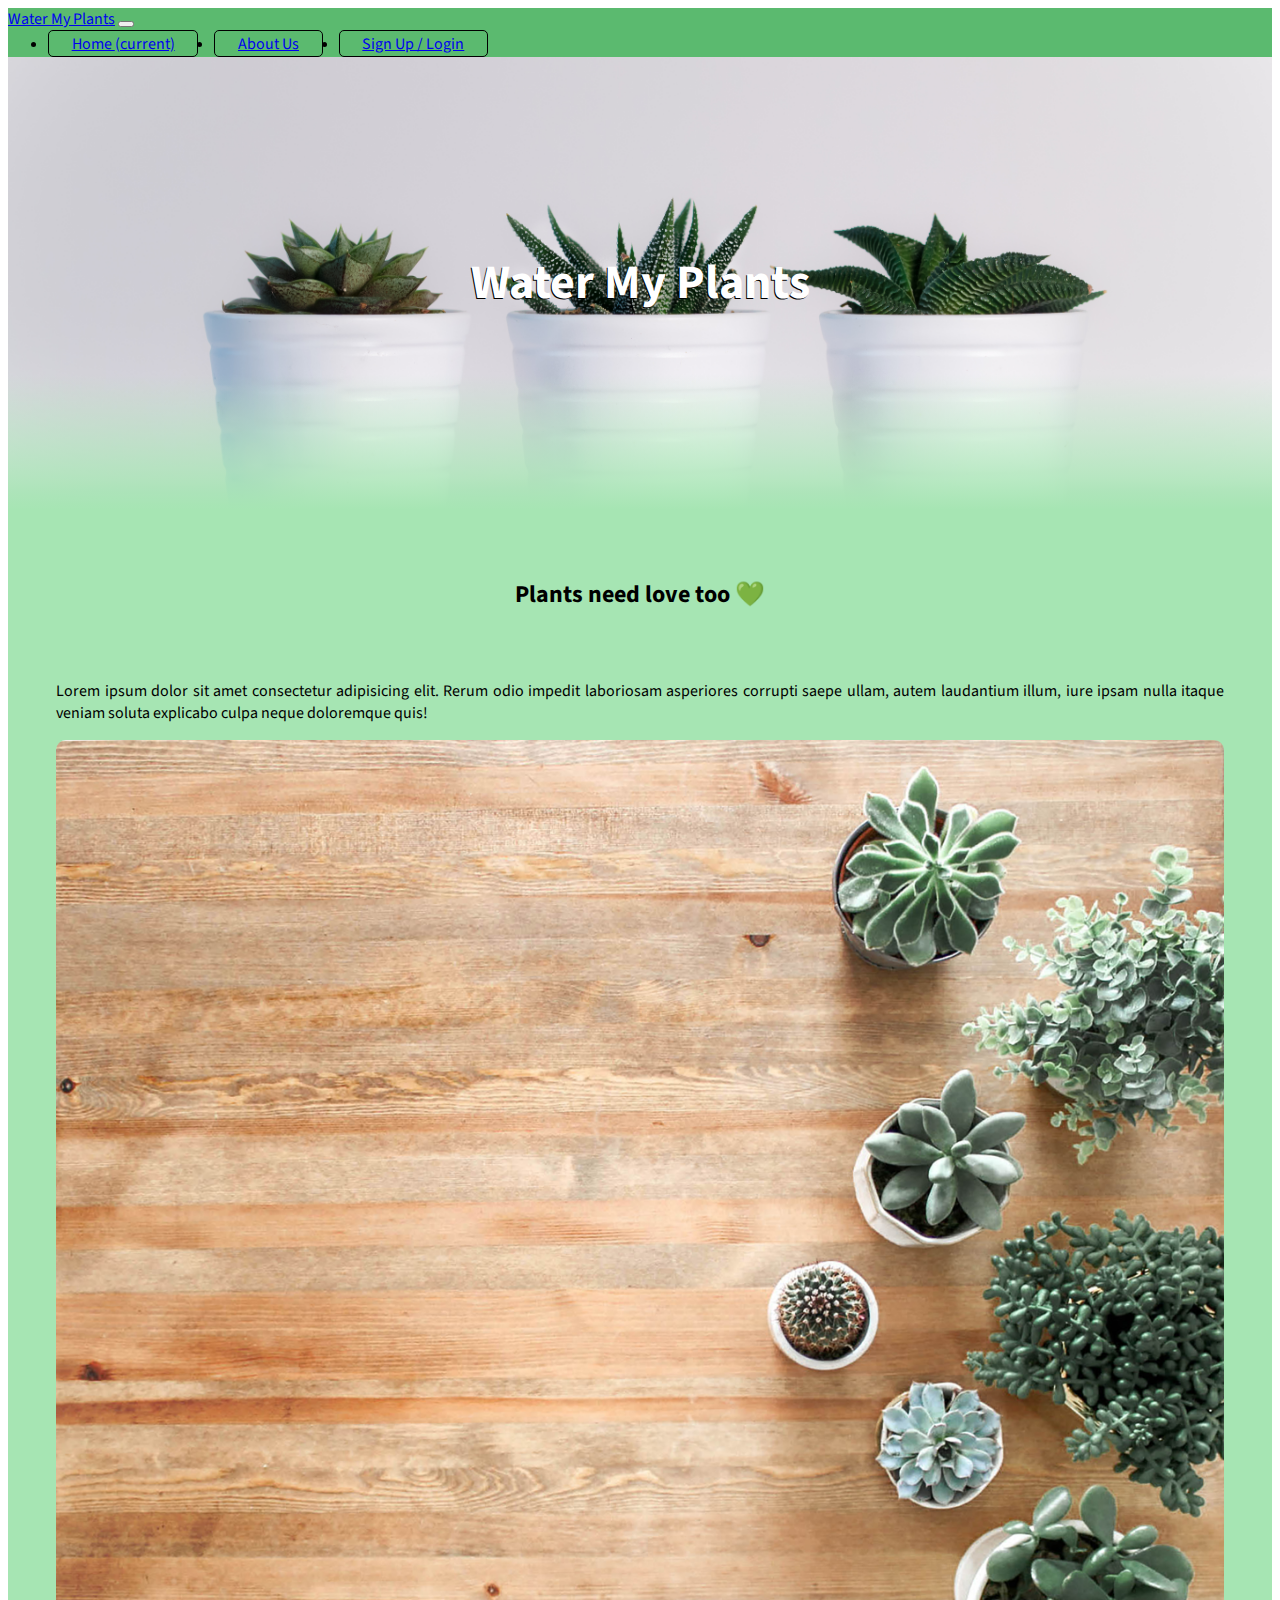
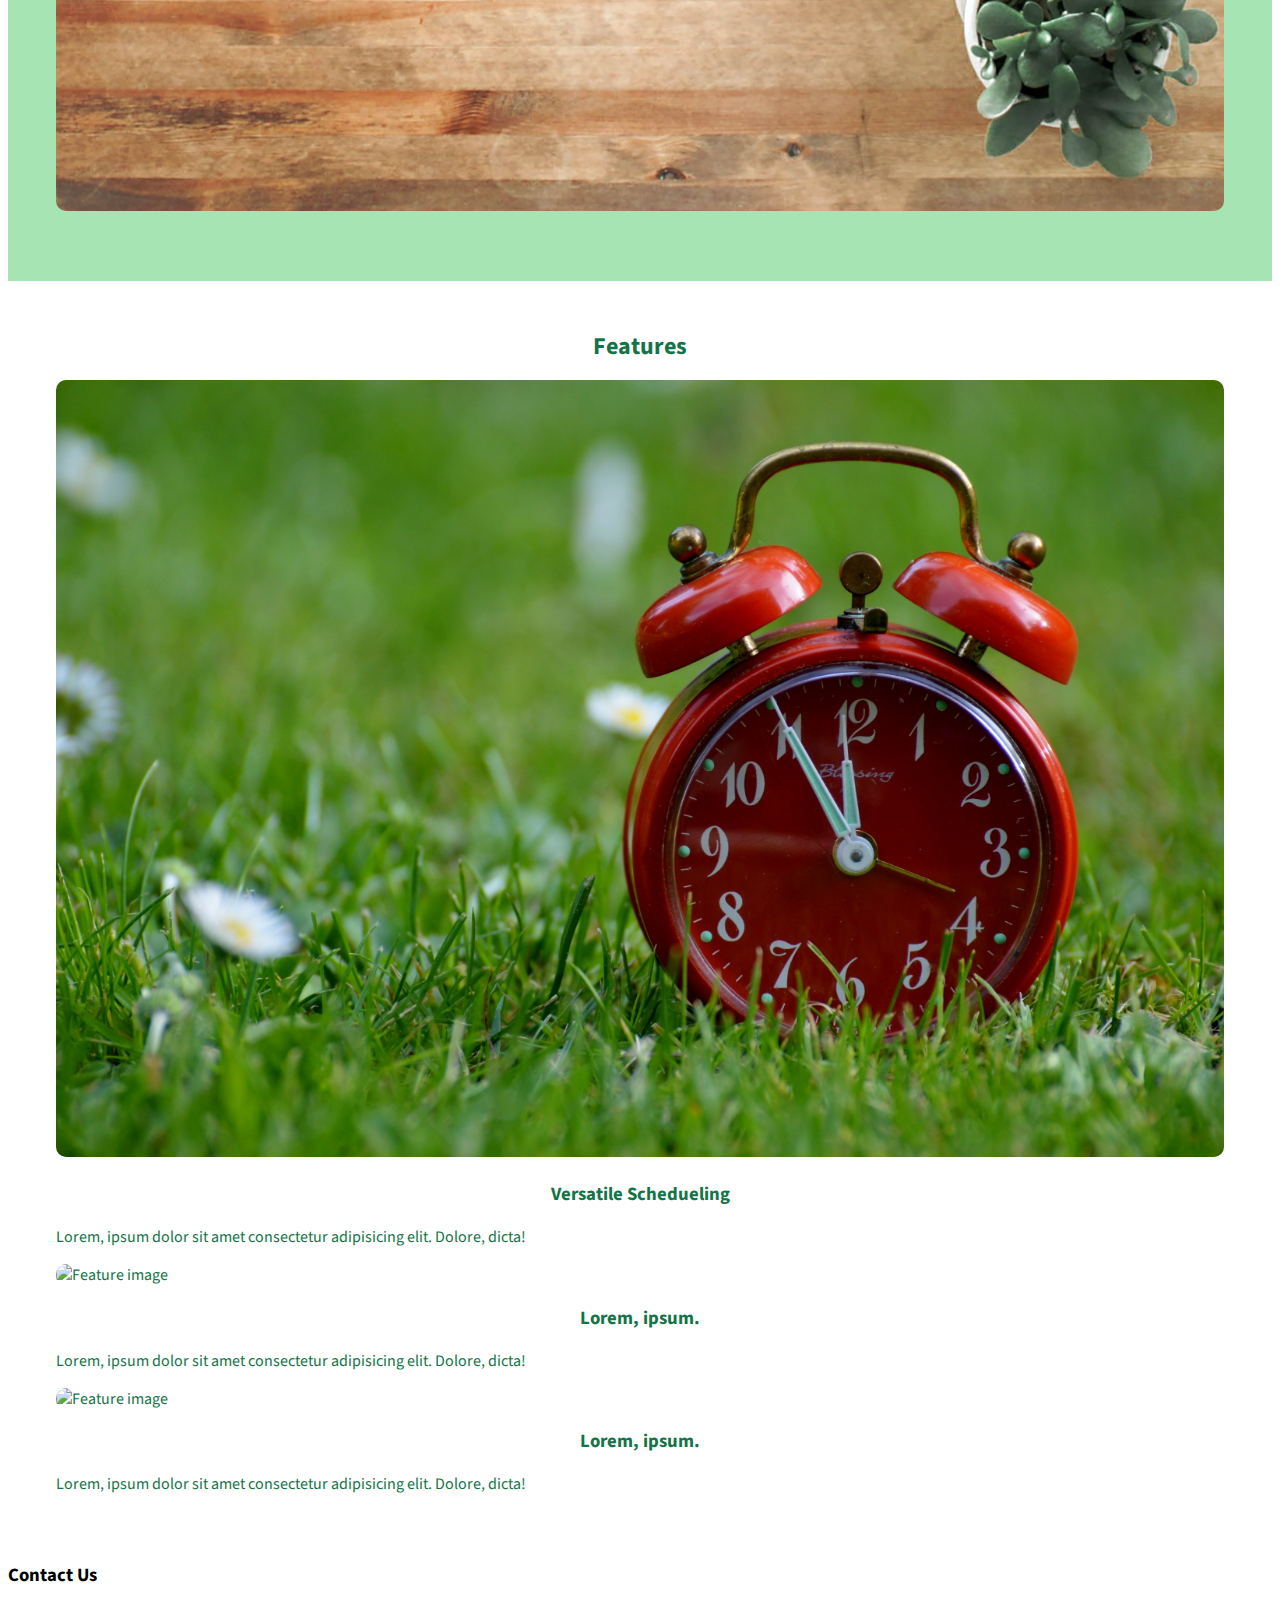
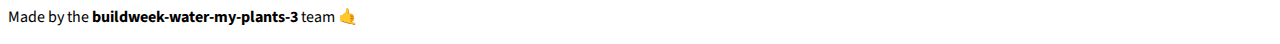
==== index.html @ 58bde46f "Minor edit to the styling" ====
<!DOCTYPE html>
<html lang="en">
  <head>
    <meta charset="UTF-8" />
    <meta name="viewport" content="width=device-width, initial-scale=1.0" />
    <!-- Bootstrap Styles -->
    <link
      rel="stylesheet"
      href="https://stackpath.bootstrapcdn.com/bootstrap/4.5.0/css/bootstrap.min.css"
      integrity="sha384-9aIt2nRpC12Uk9gS9baDl411NQApFmC26EwAOH8WgZl5MYYxFfc+NcPb1dKGj7Sk"
      crossorigin="anonymous"
    />
    <!-- Local Styles -->
    <link rel="stylesheet" href="./styles/main.css" />
    <link rel="stylesheet" href="./styles/home.css" />
    <script src="https://unpkg.com/eva-icons"></script>
    <title>Water My Plants | Home</title>
  </head>
  <body>
    <nav class="navbar navbar-expand-lg navbar-light">
      <a class="navbar-brand" href="/">Water My Plants</a>
      <button
        class="navbar-toggler"
        type="button"
        data-toggle="collapse"
        data-target="#navbarSupportedContent"
        aria-controls="navbarSupportedContent"
        aria-expanded="false"
        aria-label="Toggle navigation"
      >
        <span class="navbar-toggler-icon"></span>
      </button>

      <div class="collapse navbar-collapse" id="navbarSupportedContent">
        <ul class="navbar-nav mr-auto">
          <li class="nav-item active">
            <a class="nav-link" href="/"
              >Home <span class="sr-only">(current)</span></a
            >
          </li>
          <li class="nav-item">
            <a class="nav-link" href="/pages/about.html">About Us</a>
          </li>
          <li class="nav-item">
            <a class="nav-link" href="#">Sign Up / Login</a>
          </li>
        </ul>
      </div>
    </nav>

    <header>
      <h1 id="title">Water My Plants</h1>
    </header>

    <main>
      <section id="introduction">
        <h2>Plants need love too 💚</h2>
        <p>
          Lorem ipsum dolor sit amet consectetur adipisicing elit. Rerum odio
          impedit laboriosam asperiores corrupti saepe ullam, autem laudantium
          illum, iure ipsam nulla itaque veniam soluta explicabo culpa neque
          doloremque quis!
        </p>
        <img
          src="./img/above-ground-photo-of-succulent-plants-on-brown-wooden-board-1470168.jpg"
          alt="Group of potted plants"
        />
      </section>

      <section id="features">
        <h2>Features</h2>
        <div id="feature-container">
          <article class="feature">
            <img
              src="./img/flowers-grass-meadow-time-36351.jpg"
              alt="Feature image"
            />
            <h3>Versatile Schedueling</h3>
            <p>
              Lorem, ipsum dolor sit amet consectetur adipisicing elit. Dolore,
              dicta!
            </p>
          </article>
          <article class="feature">
            <img
              src="./img/botanical-cactuses-close-up-colors-305827.jpg"
              alt="Feature image"
            />
            <h3>Lorem, ipsum.</h3>
            <p>
              Lorem, ipsum dolor sit amet consectetur adipisicing elit. Dolore,
              dicta!
            </p>
          </article>
          <article class="feature">
            <img
              src="./img/closeup-photo-of-sprout-1002703.jpg"
              alt="Feature image"
            />
            <h3>Lorem, ipsum.</h3>
            <p>
              Lorem, ipsum dolor sit amet consectetur adipisicing elit. Dolore,
              dicta!
            </p>
          </article>
        </div>
      </section>
    </main>

    <footer>
      <h3>Contact Us</h3>
      <p>Made by the <strong>buildweek-water-my-plants-3</strong> team 🤙</p>
    </footer>

    <script>
      eva.replace();
    </script>
    <script
      src="https://code.jquery.com/jquery-3.5.1.slim.min.js"
      integrity="sha384-DfXdz2htPH0lsSSs5nCTpuj/zy4C+OGpamoFVy38MVBnE+IbbVYUew+OrCXaRkfj"
      crossorigin="anonymous"
    ></script>
    <script
      src="https://cdn.jsdelivr.net/npm/popper.js@1.16.0/dist/umd/popper.min.js"
      integrity="sha384-Q6E9RHvbIyZFJoft+2mJbHaEWldlvI9IOYy5n3zV9zzTtmI3UksdQRVvoxMfooAo"
      crossorigin="anonymous"
    ></script>
    <script
      src="https://stackpath.bootstrapcdn.com/bootstrap/4.5.0/js/bootstrap.min.js"
      integrity="sha384-OgVRvuATP1z7JjHLkuOU7Xw704+h835Lr+6QL9UvYjZE3Ipu6Tp75j7Bh/kR0JKI"
      crossorigin="anonymous"
    ></script>
  </body>
</html>
---- styles/main.css ----
@import url('https://fonts.googleapis.com/css2?family=Source+Sans+Pro:ital,wght@0,400;0,700;1,400;1,700&display=swap');

* {
	font-family: 'Source Sans Pro', sans-serif;
	box-sizing: border-box;
}

:root {
	--navbar-bg-color: #5bba6f;
}

.navbar {
	background-color: var(--navbar-bg-color);
}

.navbar-nav {
	display: grid;
	row-gap: 1rem;
	margin: 1rem auto;
	width: 80%;
}

.nav-item {
	border-radius: 5px;
	border: 1px solid black;
	
	padding: .1rem;

	text-align: center;
	font-size: 1.25rem;
}

@media(min-width:992px) {
	
		.navbar-nav {
			display: grid;
			grid-auto-flow: column;
			column-gap: 1rem;
			margin: 0;
			width: 30rem;
		}
		
		.nav-item {
			font-size: 1rem;
	}
}
---- styles/home.css ----
:root {
  --main-bg-color: #a6e5b3;
}

h1,
main h2 {
  text-align: center;
}

header {
  padding: 10rem 0;
  color: white;

  background: linear-gradient(
      to bottom,
      rgba(166, 229, 179, 0) 70%,
      rgba(166, 229, 179, 1)
    ),
    url("../img/three-green-assorted-plants-in-white-ceramic-pots-776656.jpg")
      no-repeat center center;

  background-size: cover;
}

header h1 {
  font-size: 3rem;
  text-shadow: -1px 1px black;
}

#features {
  color: #137547;
}

section {
  padding: 2rem 3rem;
  text-align: justify;
}

#introduction {
  background-color: var(--main-bg-color);
}

img {
  width: 100%;
  border-radius: 10px;
}

/* Introduction Section  styling */

#introduction h2 {
  padding: 1rem 0 3rem 0;
}

#introduction {
  padding-bottom: 4rem;
}

/* Features Section Styling */

#features h2 {
  margin: 1rem 0;
}

#feature-container {
  display: flex;
  flex-direction: column;
  justify-items: center;
}

#feature-container h3 {
  text-align: center;
}
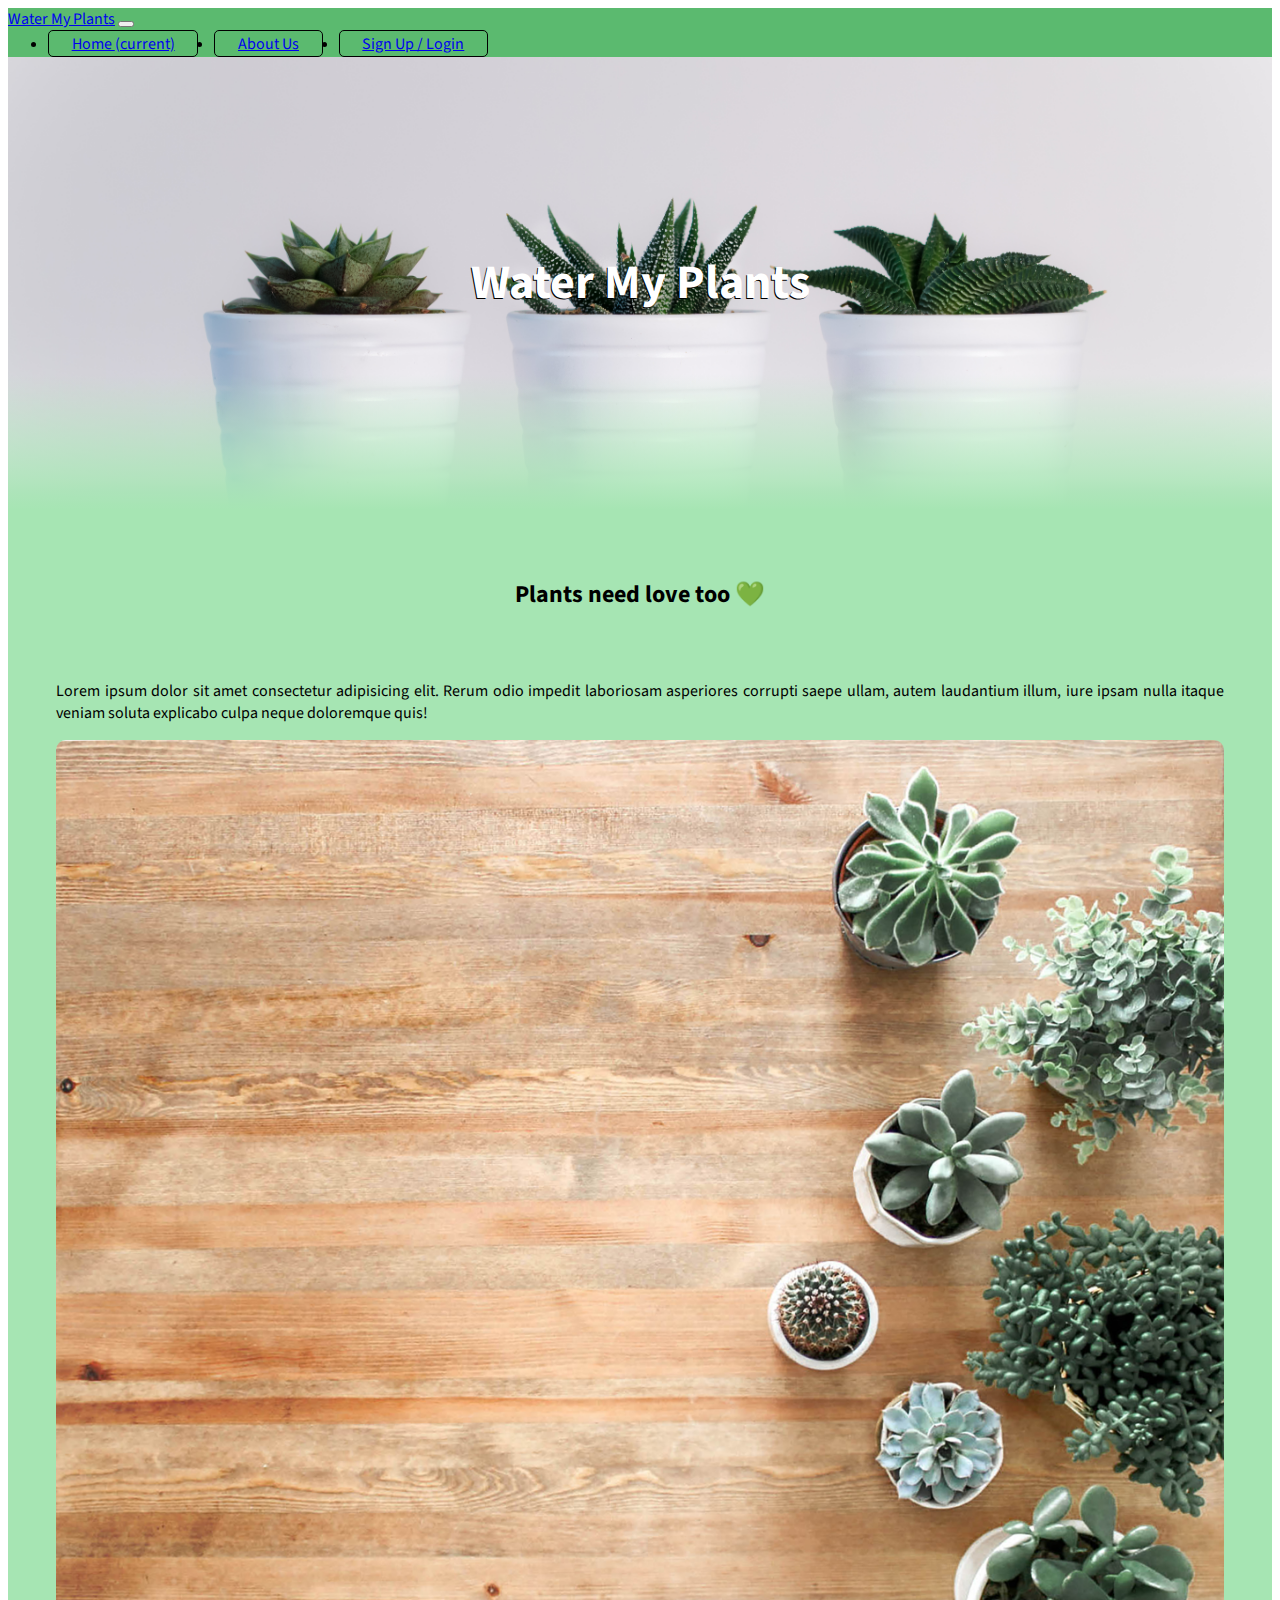
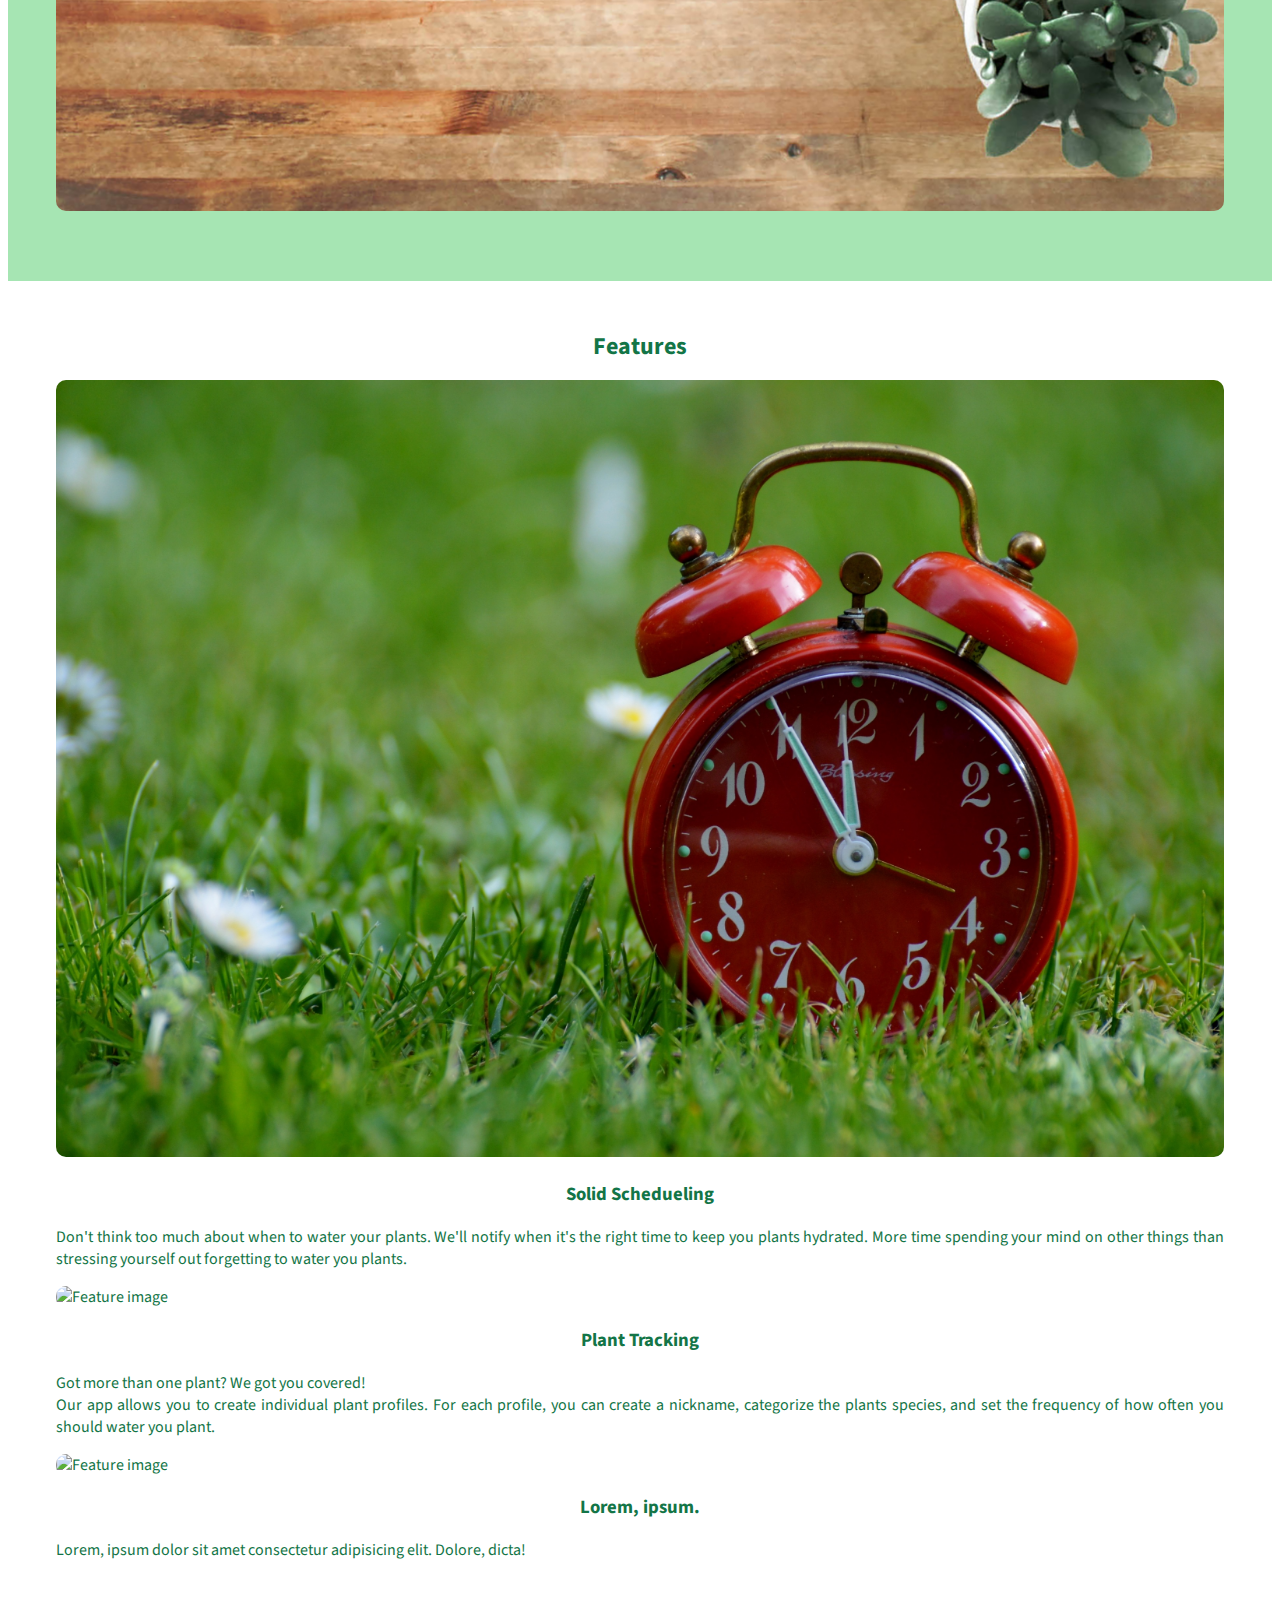
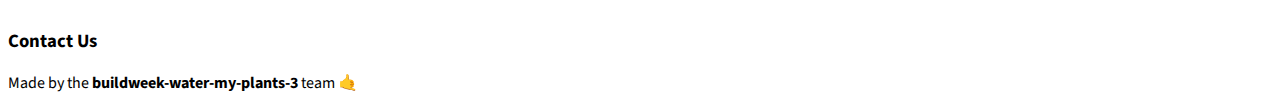
==== commit e273430d: "- Removed the link to the eva-icons cdn. - Added the title and descriptions of the features." ====
--- a/index.html
+++ b/index.html
@@ -11,13 +11,13 @@
       crossorigin="anonymous"
     />
     <!-- Local Styles -->
+    <link rel="stylesheet" href="./styles/normalize.css">
     <link rel="stylesheet" href="./styles/main.css" />
     <link rel="stylesheet" href="./styles/home.css" />
-    <script src="https://unpkg.com/eva-icons"></script>
     <title>Water My Plants | Home</title>
   </head>
   <body>
-    <nav class="navbar navbar-expand-lg navbar-light">
+    <nav class="navbar navbar-expand-lg navbar-light sticky-top">
       <a class="navbar-brand" href="/">Water My Plants</a>
       <button
         class="navbar-toggler"
@@ -75,10 +75,10 @@
               src="./img/flowers-grass-meadow-time-36351.jpg"
               alt="Feature image"
             />
-            <h3>Versatile Schedueling</h3>
+            <h3>Solid Schedueling</h3>
+            <p></p>
             <p>
-              Lorem, ipsum dolor sit amet consectetur adipisicing elit. Dolore,
-              dicta!
+              Don't think too much about when to water your plants. We'll notify when it's the right time to keep you plants hydrated. More time spending your mind on other things than stressing yourself out forgetting to water you plants.
             </p>
           </article>
           <article class="feature">
@@ -86,10 +86,9 @@
               src="./img/botanical-cactuses-close-up-colors-305827.jpg"
               alt="Feature image"
             />
-            <h3>Lorem, ipsum.</h3>
+            <h3>Plant Tracking</h3>
             <p>
-              Lorem, ipsum dolor sit amet consectetur adipisicing elit. Dolore,
-              dicta!
+              Got more than one plant? We got you covered!<br/>Our app allows you to create individual plant profiles. For each profile, you can create a nickname, categorize the plants species, and set the frequency of how often you should water you plant.
             </p>
           </article>
           <article class="feature">
@@ -112,9 +111,6 @@
       <p>Made by the <strong>buildweek-water-my-plants-3</strong> team 🤙</p>
     </footer>
 
-    <script>
-      eva.replace();
-    </script>
     <script
       src="https://code.jquery.com/jquery-3.5.1.slim.min.js"
       integrity="sha384-DfXdz2htPH0lsSSs5nCTpuj/zy4C+OGpamoFVy38MVBnE+IbbVYUew+OrCXaRkfj"
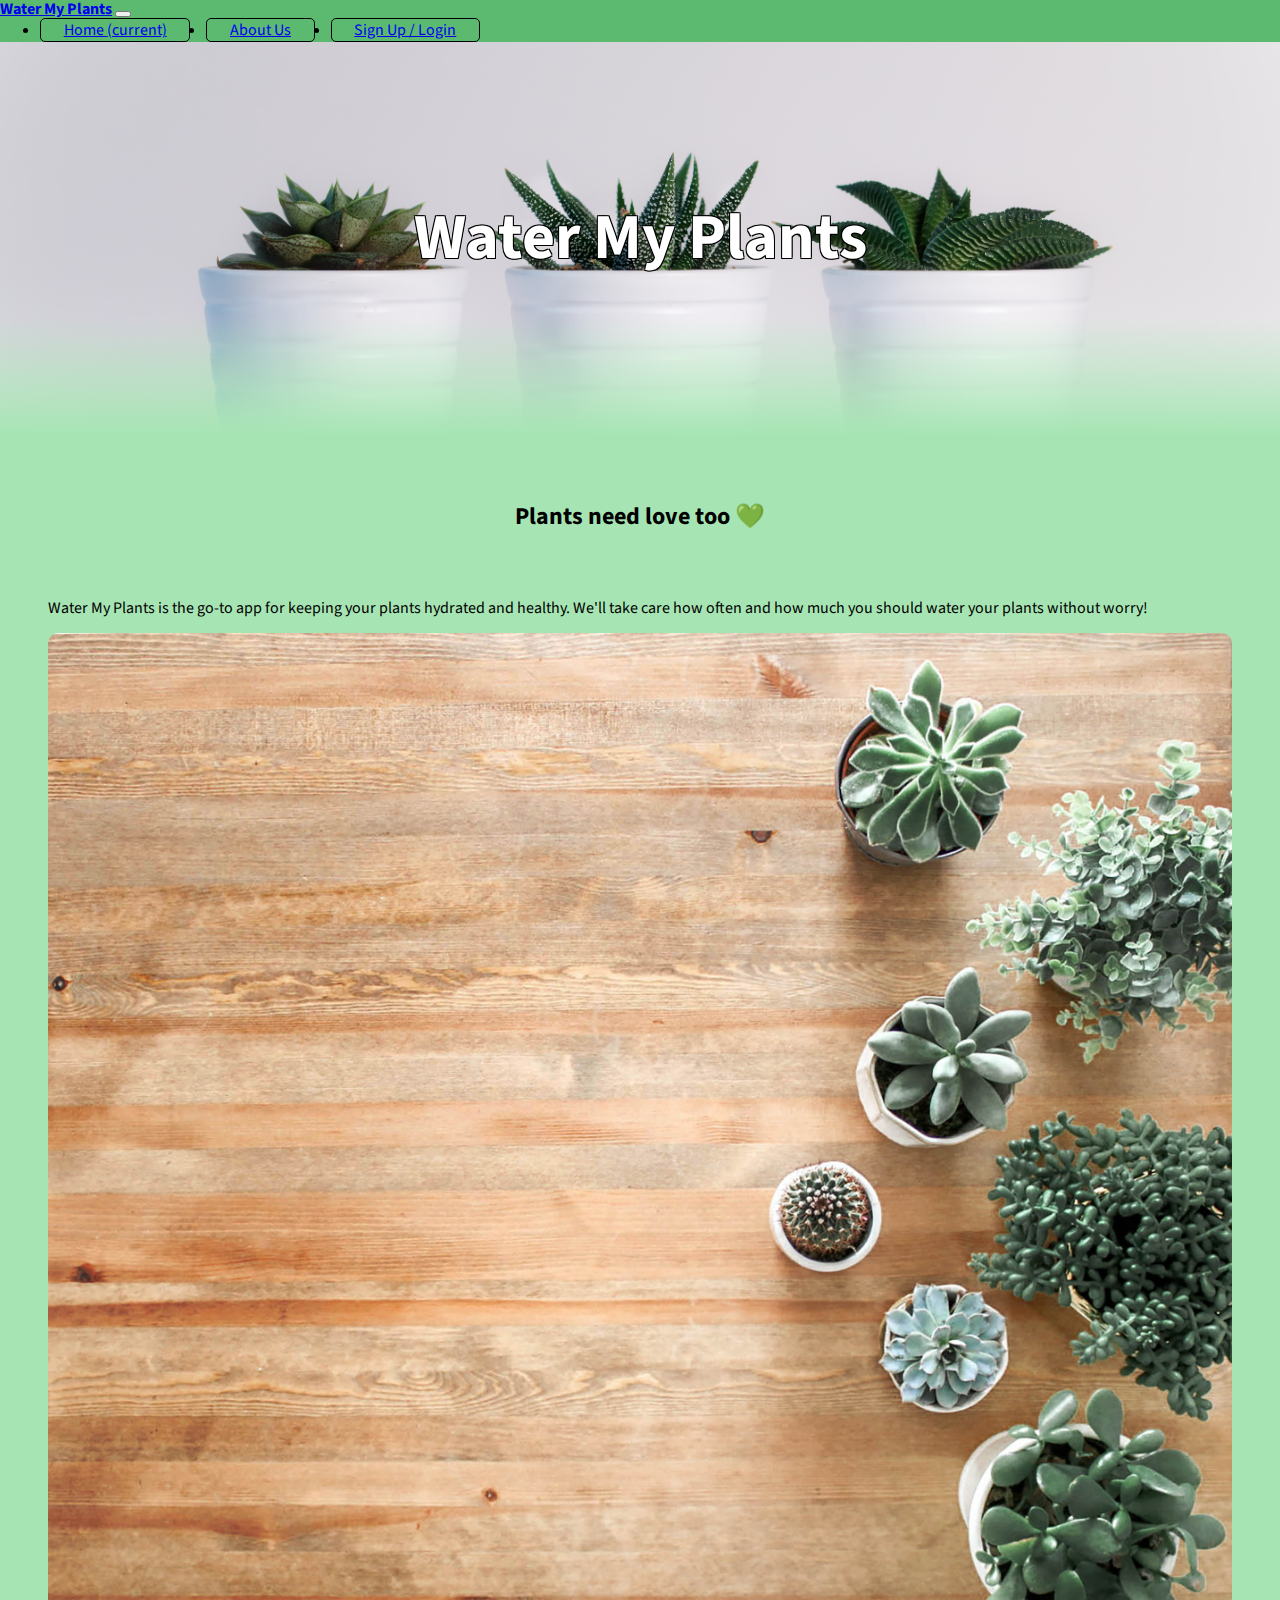
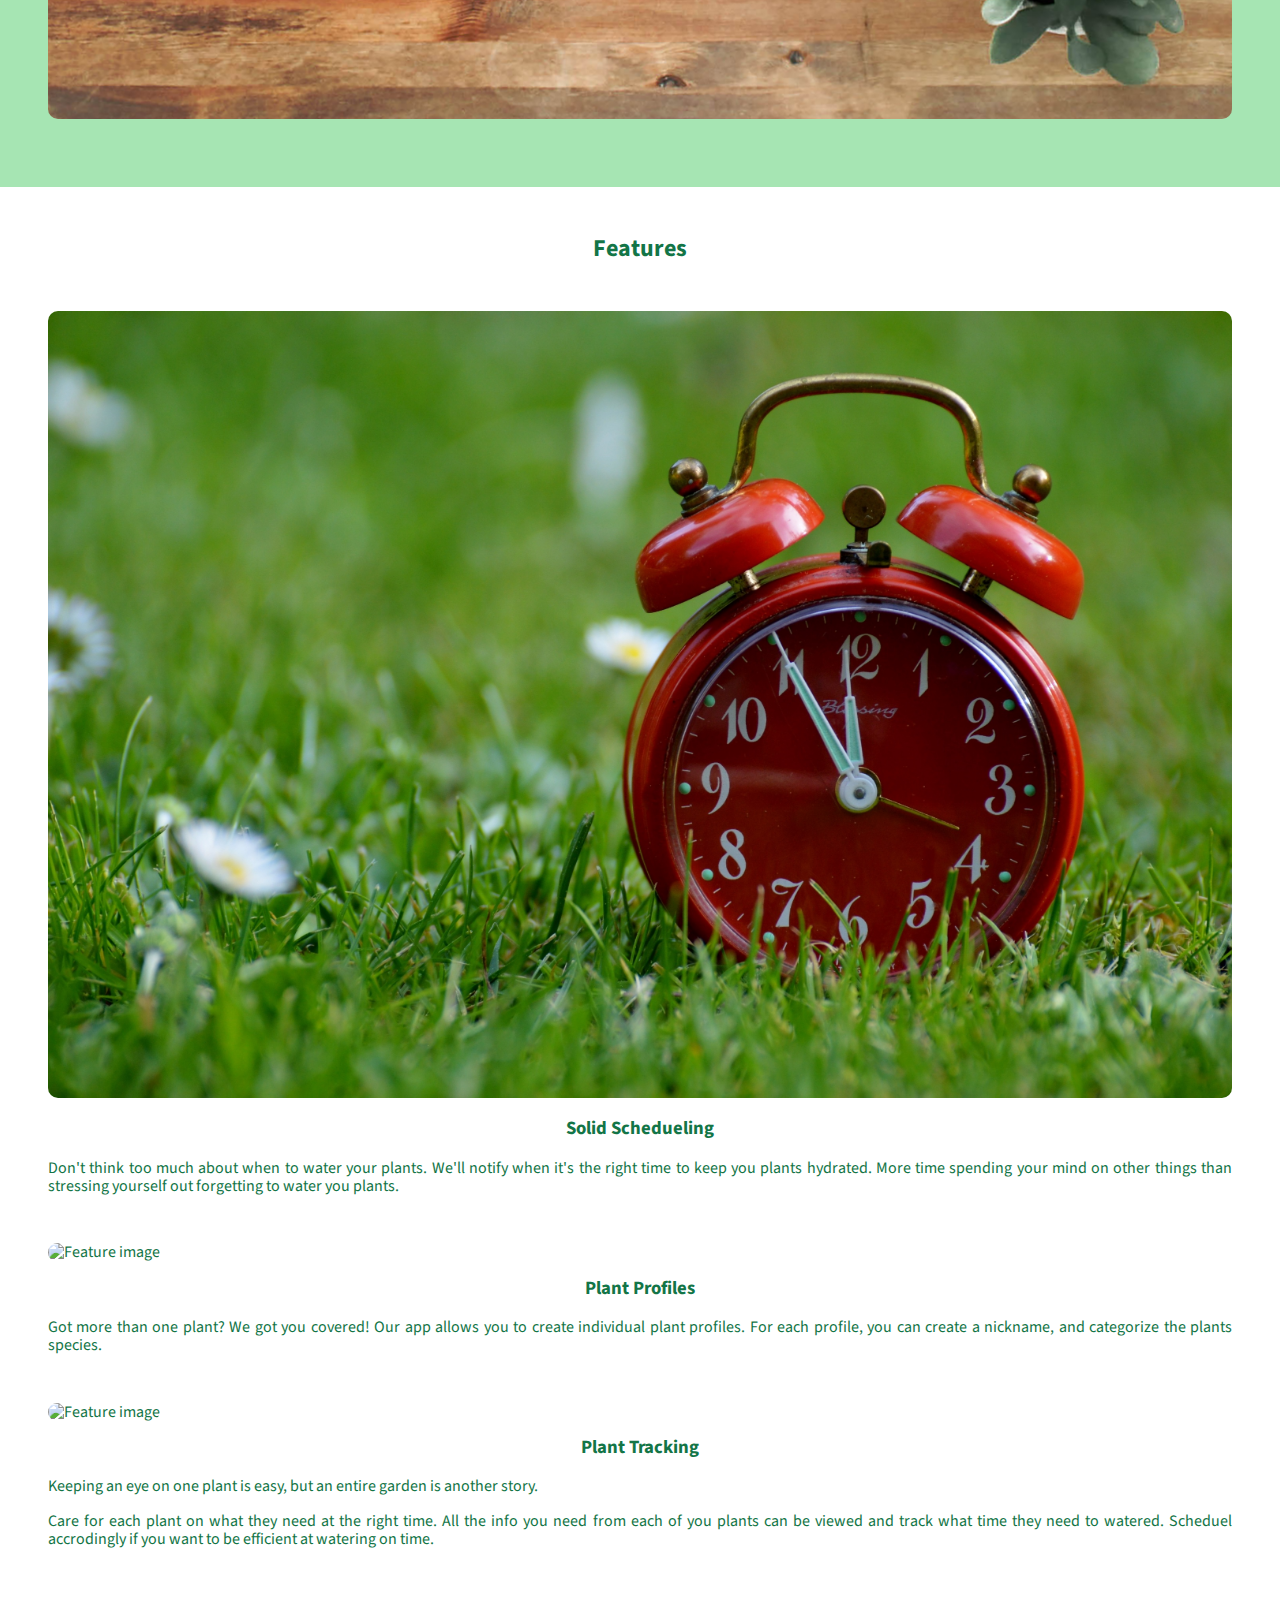
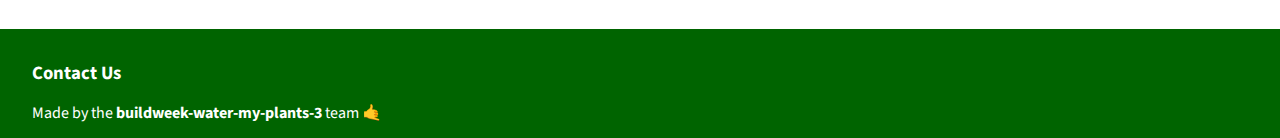
==== commit 78d587e2: "Mobile first design for the website is finished." ====
--- a/index.html
+++ b/index.html
@@ -56,10 +56,7 @@
       <section id="introduction">
         <h2>Plants need love too 💚</h2>
         <p>
-          Lorem ipsum dolor sit amet consectetur adipisicing elit. Rerum odio
-          impedit laboriosam asperiores corrupti saepe ullam, autem laudantium
-          illum, iure ipsam nulla itaque veniam soluta explicabo culpa neque
-          doloremque quis!
+          Water My Plants is the go-to app for keeping your plants hydrated and healthy. We'll take care how often and how much you should water your plants without worry!
         </p>
         <img
           src="./img/above-ground-photo-of-succulent-plants-on-brown-wooden-board-1470168.jpg"
@@ -86,9 +83,9 @@
               src="./img/botanical-cactuses-close-up-colors-305827.jpg"
               alt="Feature image"
             />
-            <h3>Plant Tracking</h3>
+            <h3>Plant Profiles</h3>
             <p>
-              Got more than one plant? We got you covered!<br/>Our app allows you to create individual plant profiles. For each profile, you can create a nickname, categorize the plants species, and set the frequency of how often you should water you plant.
+              Got more than one plant? We got you covered! Our app allows you to create individual plant profiles. For each profile, you can create a nickname, and categorize the plants species.
             </p>
           </article>
           <article class="feature">
@@ -96,10 +93,12 @@
               src="./img/closeup-photo-of-sprout-1002703.jpg"
               alt="Feature image"
             />
-            <h3>Lorem, ipsum.</h3>
+            <h3>Plant Tracking</h3>
             <p>
-              Lorem, ipsum dolor sit amet consectetur adipisicing elit. Dolore,
-              dicta!
+              Keeping an eye on one plant is easy, but an entire garden is another story.
+            </p>
+            <p>
+              Care for each plant on what they need at the right time. All the info you need from each of you plants can be viewed and track what time they need to watered. Scheduel accrodingly if you want to be efficient at watering on time.
             </p>
           </article>
         </div>
--- a/styles/main.css
+++ b/styles/main.css
@@ -20,6 +20,10 @@
 	width: 80%;
 }
 
+.navbar-brand {
+	font-weight: bold;
+}
+
 .nav-item {
 	border-radius: 5px;
 	border: 1px solid black;
@@ -28,6 +32,17 @@
 
 	text-align: center;
 	font-size: 1.25rem;
+}
+
+footer {
+	background-color: darkgreen;
+	padding: 1rem 2rem;
+	
+	color: white;
+}
+
+footer p {
+	margin: 0;
 }
 
 @media(min-width:992px) {
--- a/styles/home.css
+++ b/styles/home.css
@@ -22,9 +22,17 @@
   background-size: cover;
 }
 
-header h1 {
-  font-size: 3rem;
-  text-shadow: -1px 1px black;
+#title {
+  font-size: 4rem;
+  border-radius: 40px;
+  margin: 0 auto;
+  width: 80%;
+  
+  text-shadow: 
+  -1px -1px 0 #000,
+  1px -1px 0 #000,
+  -1px 1px 0 #000,
+  1px 1px 0 #000;
 }
 
 #features {
@@ -67,6 +75,15 @@
   justify-items: center;
 }
 
-#feature-container h3 {
+#feature-container article h3 {
   text-align: center;
+  margin-top: 1rem;
 }
+
+#feature-container article{
+  margin-top: 2rem;
+}
+
+main {
+  padding-bottom: 2rem;
+}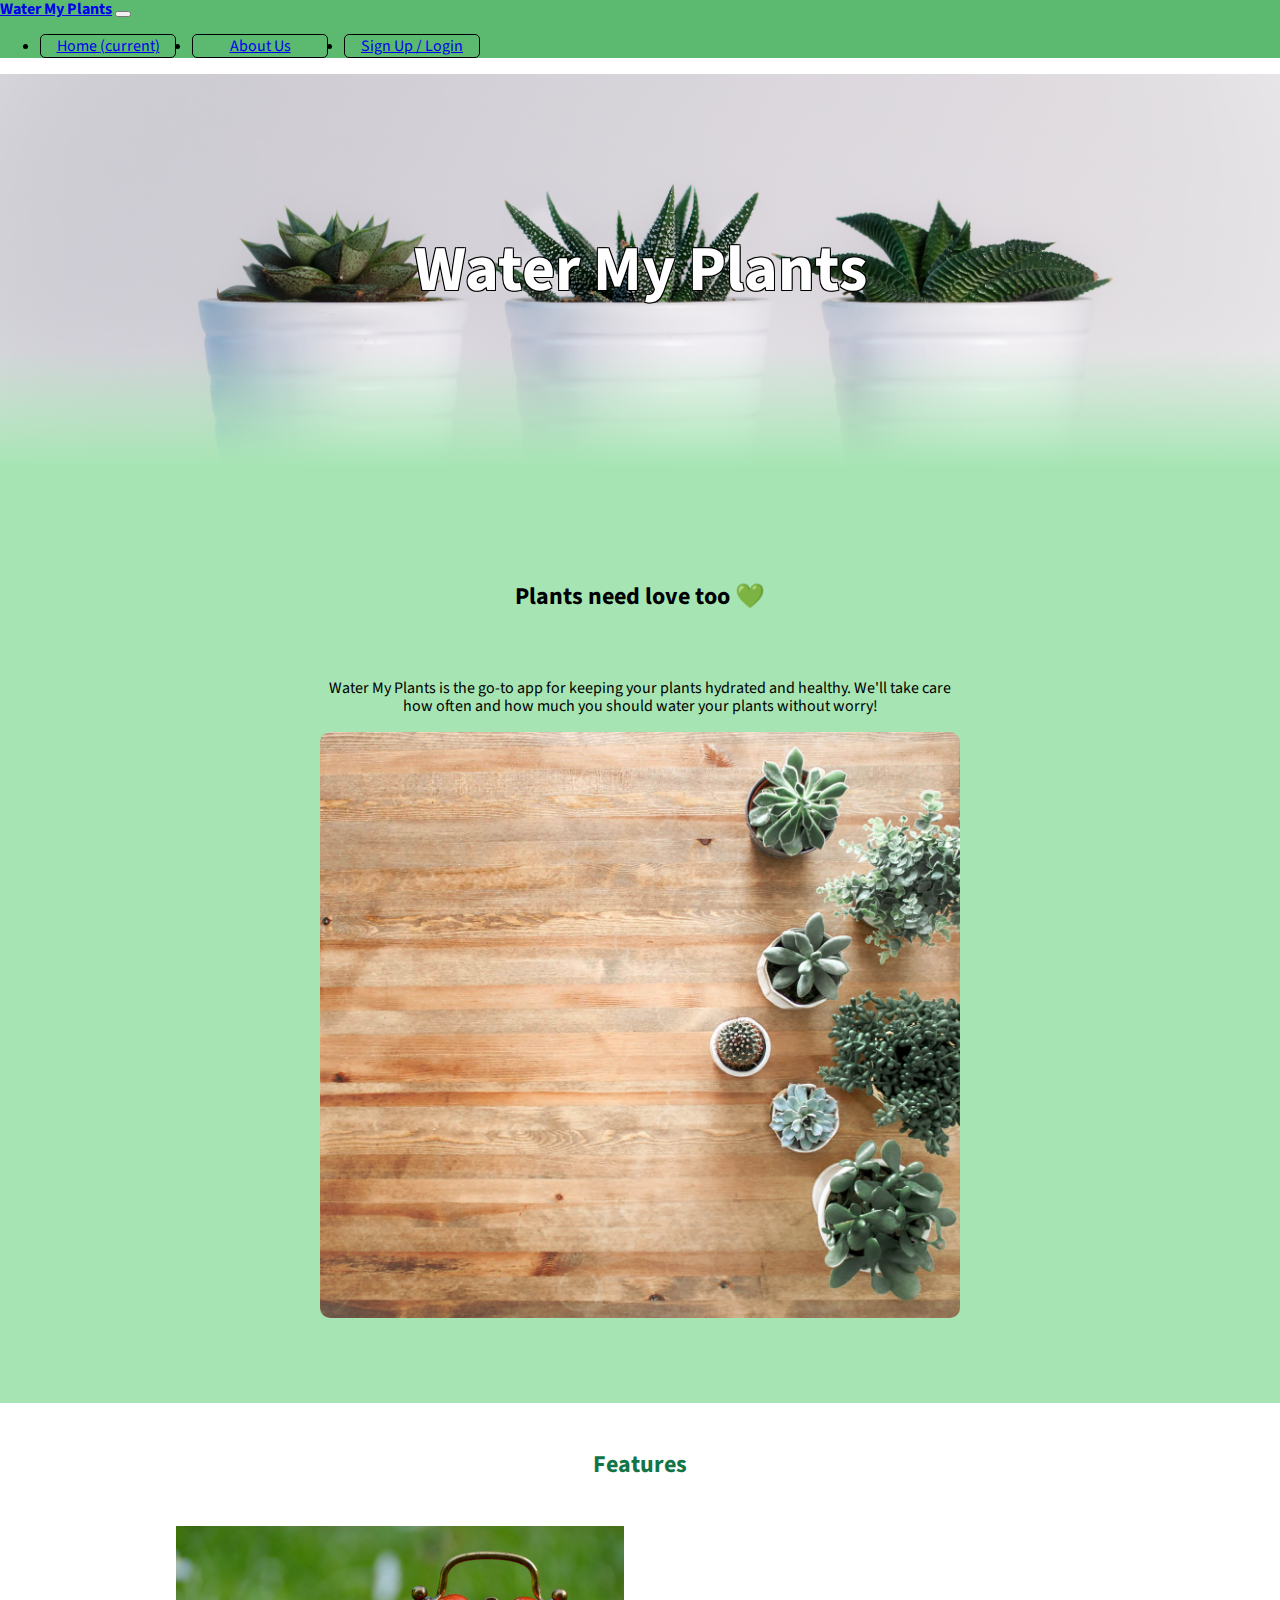
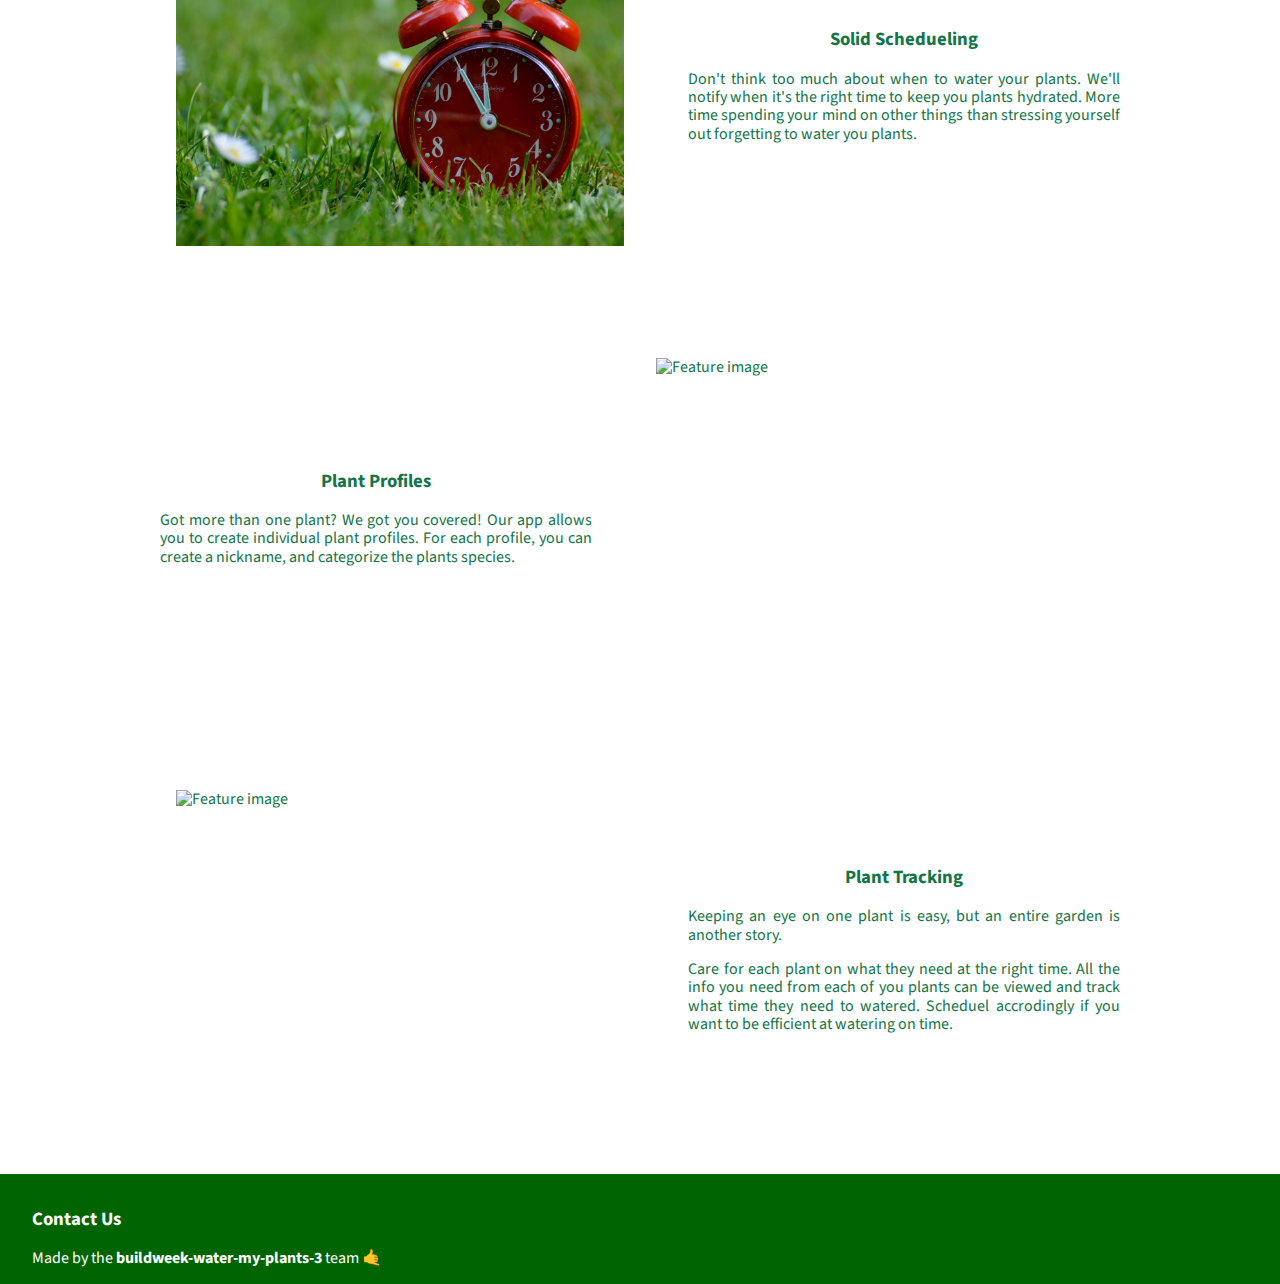
==== commit 31e750ab: "Adding the desktop design for the project" ====
--- a/index.html
+++ b/index.html
@@ -11,7 +11,7 @@
       crossorigin="anonymous"
     />
     <!-- Local Styles -->
-    <link rel="stylesheet" href="./styles/normalize.css">
+    <link rel="stylesheet" href="./styles/normalize.css" />
     <link rel="stylesheet" href="./styles/main.css" />
     <link rel="stylesheet" href="./styles/home.css" />
     <title>Water My Plants | Home</title>
@@ -56,7 +56,9 @@
       <section id="introduction">
         <h2>Plants need love too 💚</h2>
         <p>
-          Water My Plants is the go-to app for keeping your plants hydrated and healthy. We'll take care how often and how much you should water your plants without worry!
+          Water My Plants is the go-to app for keeping your plants hydrated and
+          healthy. We'll take care how often and how much you should water your
+          plants without worry!
         </p>
         <img
           src="./img/above-ground-photo-of-succulent-plants-on-brown-wooden-board-1470168.jpg"
@@ -72,34 +74,48 @@
               src="./img/flowers-grass-meadow-time-36351.jpg"
               alt="Feature image"
             />
-            <h3>Solid Schedueling</h3>
-            <p></p>
-            <p>
-              Don't think too much about when to water your plants. We'll notify when it's the right time to keep you plants hydrated. More time spending your mind on other things than stressing yourself out forgetting to water you plants.
-            </p>
+            <div class="text-container">
+              <h3>Solid Schedueling</h3>
+              <p>
+                Don't think too much about when to water your plants. We'll
+                notify when it's the right time to keep you plants hydrated.
+                More time spending your mind on other things than stressing
+                yourself out forgetting to water you plants.
+              </p>
+            </div>
           </article>
           <article class="feature">
             <img
               src="./img/botanical-cactuses-close-up-colors-305827.jpg"
               alt="Feature image"
             />
-            <h3>Plant Profiles</h3>
-            <p>
-              Got more than one plant? We got you covered! Our app allows you to create individual plant profiles. For each profile, you can create a nickname, and categorize the plants species.
-            </p>
+            <div class="text-container">
+              <h3>Plant Profiles</h3>
+              <p>
+                Got more than one plant? We got you covered! Our app allows you
+                to create individual plant profiles. For each profile, you can
+                create a nickname, and categorize the plants species.
+              </p>
+            </div>
           </article>
           <article class="feature">
             <img
               src="./img/closeup-photo-of-sprout-1002703.jpg"
               alt="Feature image"
             />
-            <h3>Plant Tracking</h3>
-            <p>
-              Keeping an eye on one plant is easy, but an entire garden is another story.
-            </p>
-            <p>
-              Care for each plant on what they need at the right time. All the info you need from each of you plants can be viewed and track what time they need to watered. Scheduel accrodingly if you want to be efficient at watering on time.
-            </p>
+            <div class="text-container">
+              <h3>Plant Tracking</h3>
+              <p>
+                Keeping an eye on one plant is easy, but an entire garden is
+                another story.
+              </p>
+              <p>
+                Care for each plant on what they need at the right time. All the
+                info you need from each of you plants can be viewed and track
+                what time they need to watered. Scheduel accrodingly if you want
+                to be efficient at watering on time.
+              </p>
+            </div>
           </article>
         </div>
       </section>
--- a/styles/main.css
+++ b/styles/main.css
@@ -1,61 +1,65 @@
-@import url('https://fonts.googleapis.com/css2?family=Source+Sans+Pro:ital,wght@0,400;0,700;1,400;1,700&display=swap');
+@import url("https://fonts.googleapis.com/css2?family=Source+Sans+Pro:ital,wght@0,400;0,700;1,400;1,700&display=swap");
 
 * {
-	font-family: 'Source Sans Pro', sans-serif;
-	box-sizing: border-box;
+  font-family: "Source Sans Pro", sans-serif;
+  box-sizing: border-box;
 }
 
 :root {
-	--navbar-bg-color: #5bba6f;
+  --navbar-bg-color: #5bba6f;
 }
 
 .navbar {
-	background-color: var(--navbar-bg-color);
+  background-color: var(--navbar-bg-color);
 }
 
 .navbar-nav {
-	display: grid;
-	row-gap: 1rem;
-	margin: 1rem auto;
-	width: 80%;
+	display: flex;
+	column-gap: 1rem;
+	width: 30rem;
 }
 
 .navbar-brand {
-	font-weight: bold;
+  font-weight: bold;
 }
 
 .nav-item {
-	border-radius: 5px;
-	border: 1px solid black;
-	
-	padding: .1rem;
+  border-radius: 5px;
+  border: 1px solid black;
 
-	text-align: center;
-	font-size: 1.25rem;
+	padding: 0.1rem;
+	width: 15rem;
+
+
+  text-align: center;
+  font-size: 1rem;
 }
 
 footer {
-	background-color: darkgreen;
-	padding: 1rem 2rem;
-	
-	color: white;
+  background-color: darkgreen;
+  padding: 1rem 2rem;
+
+  color: white;
 }
 
 footer p {
-	margin: 0;
+  margin: 0;
 }
 
-@media(min-width:992px) {
-	
-		.navbar-nav {
-			display: grid;
-			grid-auto-flow: column;
-			column-gap: 1rem;
-			margin: 0;
-			width: 30rem;
-		}
-		
-		.nav-item {
-			font-size: 1rem;
+
+@media (max-width: 992px) {
+  .navbar-nav {
+    display: flex;
+		flex-direction: column;
+		align-items: center;
+		row-gap: 1rem;
+		padding: 1rem 0; 
+		width: inherit;
+  }
+
+  .nav-item {
+		font-size: 1rem;
+		font-weight: bold;
+		width: 80%;
 	}
 }--- a/styles/home.css
+++ b/styles/home.css
@@ -3,7 +3,7 @@
 }
 
 h1,
-main h2 {
+main h2, #introduction {
   text-align: center;
 }
 
@@ -86,4 +86,43 @@
 
 main {
   padding-bottom: 2rem;
+}
+
+@media (min-width: 992px) {
+  section {
+    padding: 2rem 10rem;
+  }
+
+  .feature {
+    display: flex;
+    column-gap: 3rem;
+    align-items: center;
+    height: 20rem;
+  }
+
+  .feature:nth-child(2n) {
+    flex-direction: row-reverse;
+  }
+
+  section#introduction {
+    padding: 5rem 20rem;
+  }
+
+  section#features img {
+    height: 15rem;
+    max-width: 20rem;
+    min-width: 50%;
+    object-fit: cover;
+  }
+}
+
+@media (min-width: 1112px) {
+  #feature-container {
+    row-gap: 5rem;
+  }
+
+  section#features img {
+    height: 20rem;
+    padding: 0 1rem;
+  }
 }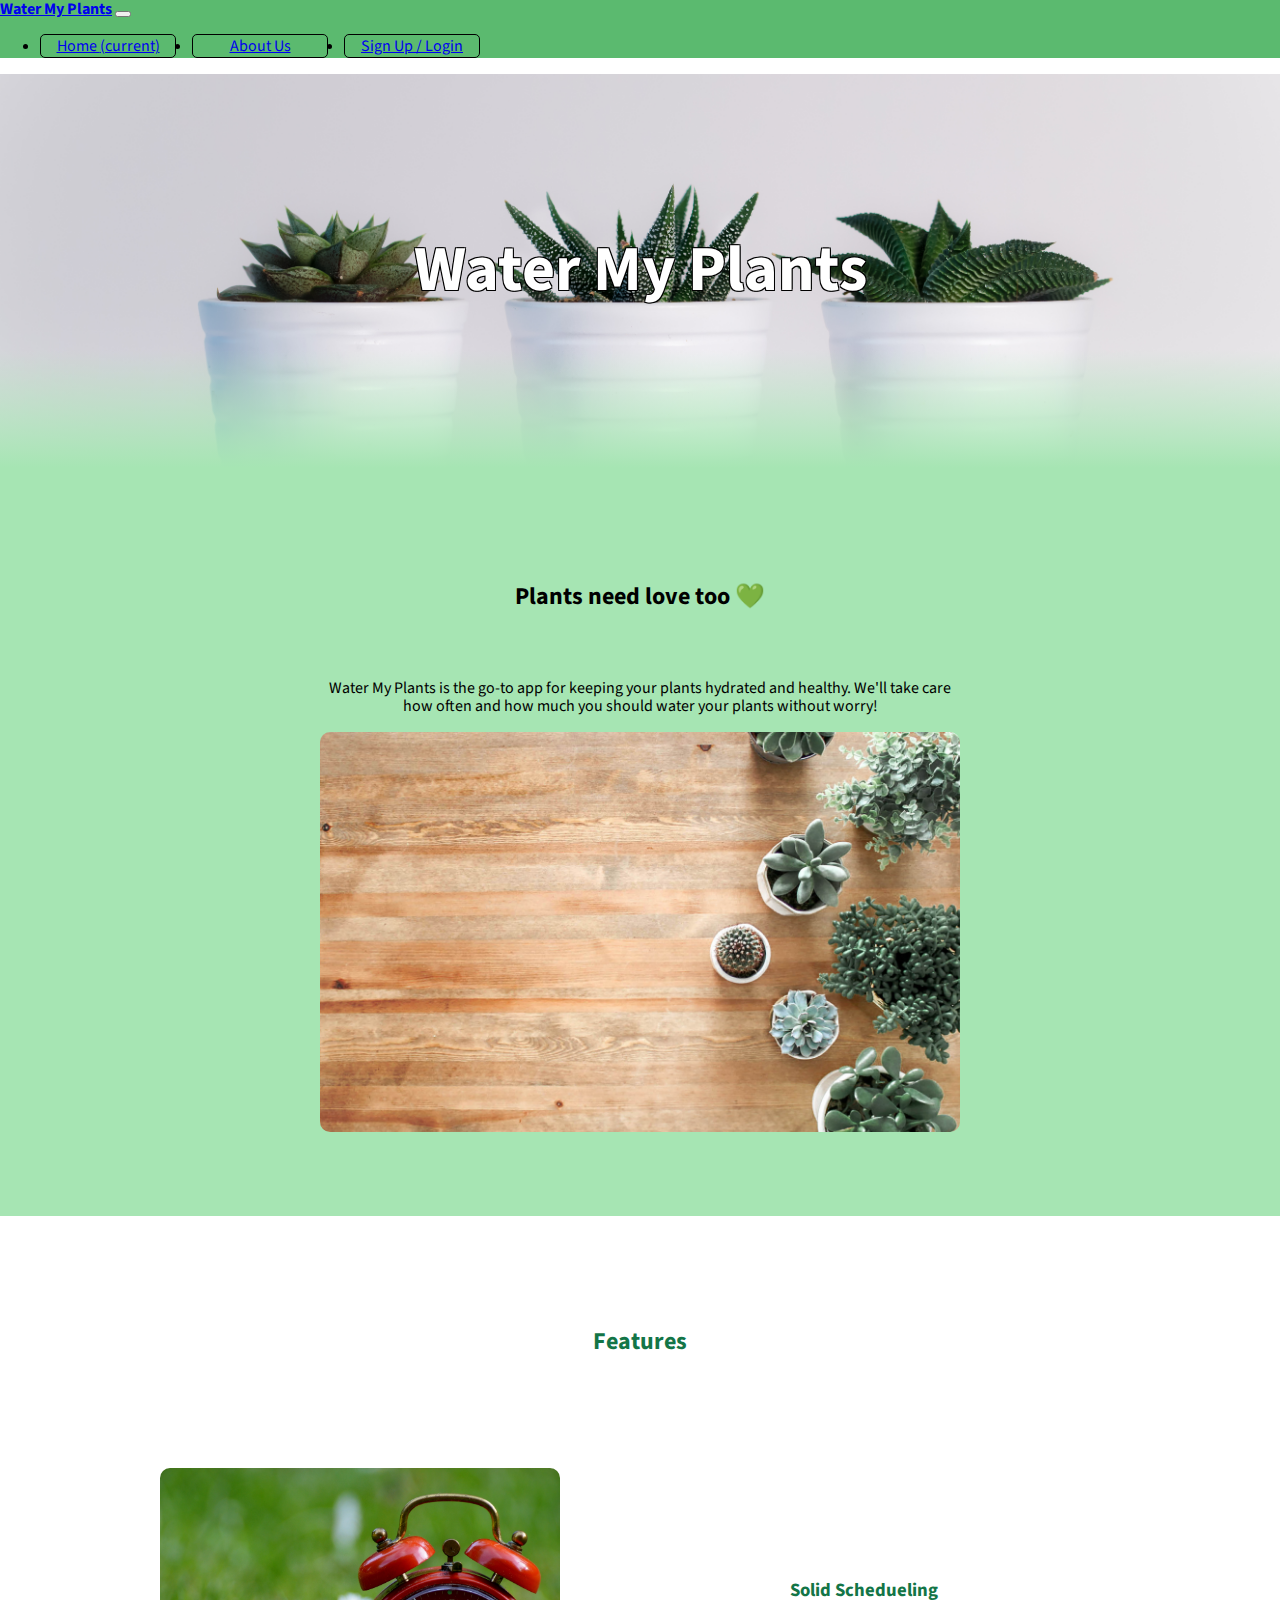
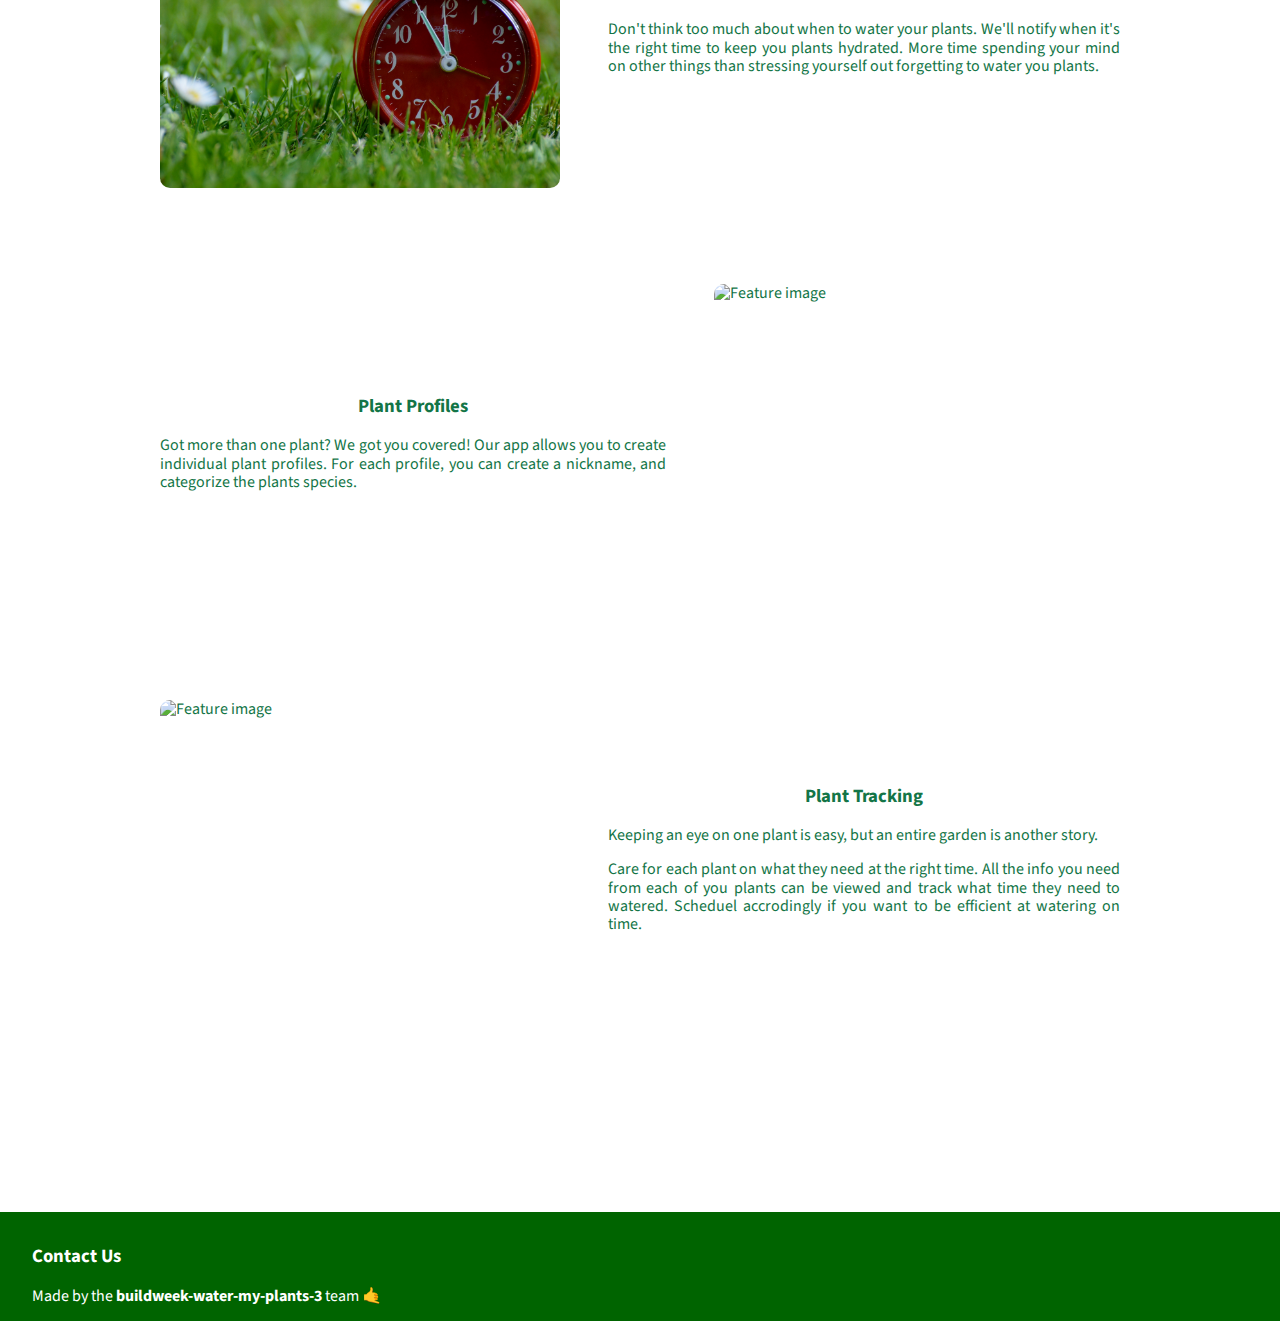
==== commit 8a7cd73e: "- Formatted the index.html file to make it look cleaner." ====
--- a/index.html
+++ b/index.html
@@ -1,145 +1,99 @@
 <!DOCTYPE html>
 <html lang="en">
-  <head>
+
+<head>
     <meta charset="UTF-8" />
     <meta name="viewport" content="width=device-width, initial-scale=1.0" />
     <!-- Bootstrap Styles -->
-    <link
-      rel="stylesheet"
-      href="https://stackpath.bootstrapcdn.com/bootstrap/4.5.0/css/bootstrap.min.css"
-      integrity="sha384-9aIt2nRpC12Uk9gS9baDl411NQApFmC26EwAOH8WgZl5MYYxFfc+NcPb1dKGj7Sk"
-      crossorigin="anonymous"
-    />
+    <link rel="stylesheet" href="https://stackpath.bootstrapcdn.com/bootstrap/4.5.0/css/bootstrap.min.css" integrity="sha384-9aIt2nRpC12Uk9gS9baDl411NQApFmC26EwAOH8WgZl5MYYxFfc+NcPb1dKGj7Sk" crossorigin="anonymous" />
     <!-- Local Styles -->
     <link rel="stylesheet" href="./styles/normalize.css" />
     <link rel="stylesheet" href="./styles/main.css" />
     <link rel="stylesheet" href="./styles/home.css" />
     <title>Water My Plants | Home</title>
-  </head>
-  <body>
+</head>
+
+<body>
     <nav class="navbar navbar-expand-lg navbar-light sticky-top">
-      <a class="navbar-brand" href="/">Water My Plants</a>
-      <button
-        class="navbar-toggler"
-        type="button"
-        data-toggle="collapse"
-        data-target="#navbarSupportedContent"
-        aria-controls="navbarSupportedContent"
-        aria-expanded="false"
-        aria-label="Toggle navigation"
-      >
+        <a class="navbar-brand" href="/">Water My Plants</a>
+        <button class="navbar-toggler" type="button" data-toggle="collapse" data-target="#navbarSupportedContent" aria-controls="navbarSupportedContent" aria-expanded="false" aria-label="Toggle navigation">
         <span class="navbar-toggler-icon"></span>
       </button>
 
-      <div class="collapse navbar-collapse" id="navbarSupportedContent">
-        <ul class="navbar-nav mr-auto">
-          <li class="nav-item active">
-            <a class="nav-link" href="/"
-              >Home <span class="sr-only">(current)</span></a
+        <div class="collapse navbar-collapse" id="navbarSupportedContent">
+            <ul class="navbar-nav mr-auto">
+                <li class="nav-item active">
+                    <a class="nav-link" href="/">Home <span class="sr-only">(current)</span></a
             >
           </li>
           <li class="nav-item">
             <a class="nav-link" href="/pages/about.html">About Us</a>
-          </li>
-          <li class="nav-item">
-            <a class="nav-link" href="#">Sign Up / Login</a>
-          </li>
-        </ul>
-      </div>
+                </li>
+                <li class="nav-item">
+                    <a class="nav-link" href="https://front-end-git-axiosadd.buildweek-water-my-plants-3.vercel.app/Login">Sign Up / Login</a>
+                </li>
+            </ul>
+        </div>
     </nav>
 
     <header>
-      <h1 id="title">Water My Plants</h1>
+        <h1 id="title">Water My Plants</h1>
     </header>
 
     <main>
-      <section id="introduction">
-        <h2>Plants need love too 💚</h2>
-        <p>
-          Water My Plants is the go-to app for keeping your plants hydrated and
-          healthy. We'll take care how often and how much you should water your
-          plants without worry!
-        </p>
-        <img
-          src="./img/above-ground-photo-of-succulent-plants-on-brown-wooden-board-1470168.jpg"
-          alt="Group of potted plants"
-        />
-      </section>
+        <section id="introduction">
+            <h2>Plants need love too 💚</h2>
+            <p>
+                Water My Plants is the go-to app for keeping your plants hydrated and healthy. We'll take care how often and how much you should water your plants without worry!
+            </p>
+            <img src="./img/above-ground-photo-of-succulent-plants-on-brown-wooden-board-1470168.jpg" alt="Group of potted plants" />
+        </section>
 
-      <section id="features">
-        <h2>Features</h2>
-        <div id="feature-container">
-          <article class="feature">
-            <img
-              src="./img/flowers-grass-meadow-time-36351.jpg"
-              alt="Feature image"
-            />
-            <div class="text-container">
-              <h3>Solid Schedueling</h3>
-              <p>
-                Don't think too much about when to water your plants. We'll
-                notify when it's the right time to keep you plants hydrated.
-                More time spending your mind on other things than stressing
-                yourself out forgetting to water you plants.
-              </p>
+        <section id="features">
+            <h2>Features</h2>
+            <div id="feature-container">
+                <article class="feature">
+                    <img src="./img/flowers-grass-meadow-time-36351.jpg" alt="Feature image" />
+                    <div class="text-container">
+                        <h3>Solid Schedueling</h3>
+                        <p>
+                            Don't think too much about when to water your plants. We'll notify when it's the right time to keep you plants hydrated. More time spending your mind on other things than stressing yourself out forgetting to water you plants.
+                        </p>
+                    </div>
+                </article>
+                <article class="feature">
+                    <img src="./img/botanical-cactuses-close-up-colors-305827.jpg" alt="Feature image" />
+                    <div class="text-container">
+                        <h3>Plant Profiles</h3>
+                        <p>
+                            Got more than one plant? We got you covered! Our app allows you to create individual plant profiles. For each profile, you can create a nickname, and categorize the plants species.
+                        </p>
+                    </div>
+                </article>
+                <article class="feature">
+                    <img src="./img/closeup-photo-of-sprout-1002703.jpg" alt="Feature image" />
+                    <div class="text-container">
+                        <h3>Plant Tracking</h3>
+                        <p>
+                            Keeping an eye on one plant is easy, but an entire garden is another story.
+                        </p>
+                        <p>
+                            Care for each plant on what they need at the right time. All the info you need from each of you plants can be viewed and track what time they need to watered. Scheduel accrodingly if you want to be efficient at watering on time.
+                        </p>
+                    </div>
+                </article>
             </div>
-          </article>
-          <article class="feature">
-            <img
-              src="./img/botanical-cactuses-close-up-colors-305827.jpg"
-              alt="Feature image"
-            />
-            <div class="text-container">
-              <h3>Plant Profiles</h3>
-              <p>
-                Got more than one plant? We got you covered! Our app allows you
-                to create individual plant profiles. For each profile, you can
-                create a nickname, and categorize the plants species.
-              </p>
-            </div>
-          </article>
-          <article class="feature">
-            <img
-              src="./img/closeup-photo-of-sprout-1002703.jpg"
-              alt="Feature image"
-            />
-            <div class="text-container">
-              <h3>Plant Tracking</h3>
-              <p>
-                Keeping an eye on one plant is easy, but an entire garden is
-                another story.
-              </p>
-              <p>
-                Care for each plant on what they need at the right time. All the
-                info you need from each of you plants can be viewed and track
-                what time they need to watered. Scheduel accrodingly if you want
-                to be efficient at watering on time.
-              </p>
-            </div>
-          </article>
-        </div>
-      </section>
+        </section>
     </main>
 
     <footer>
-      <h3>Contact Us</h3>
-      <p>Made by the <strong>buildweek-water-my-plants-3</strong> team 🤙</p>
+        <h3>Contact Us</h3>
+        <p>Made by the <strong>buildweek-water-my-plants-3</strong> team 🤙</p>
     </footer>
 
-    <script
-      src="https://code.jquery.com/jquery-3.5.1.slim.min.js"
-      integrity="sha384-DfXdz2htPH0lsSSs5nCTpuj/zy4C+OGpamoFVy38MVBnE+IbbVYUew+OrCXaRkfj"
-      crossorigin="anonymous"
-    ></script>
-    <script
-      src="https://cdn.jsdelivr.net/npm/popper.js@1.16.0/dist/umd/popper.min.js"
-      integrity="sha384-Q6E9RHvbIyZFJoft+2mJbHaEWldlvI9IOYy5n3zV9zzTtmI3UksdQRVvoxMfooAo"
-      crossorigin="anonymous"
-    ></script>
-    <script
-      src="https://stackpath.bootstrapcdn.com/bootstrap/4.5.0/js/bootstrap.min.js"
-      integrity="sha384-OgVRvuATP1z7JjHLkuOU7Xw704+h835Lr+6QL9UvYjZE3Ipu6Tp75j7Bh/kR0JKI"
-      crossorigin="anonymous"
-    ></script>
-  </body>
-</html>
+    <script src="https://code.jquery.com/jquery-3.5.1.slim.min.js" integrity="sha384-DfXdz2htPH0lsSSs5nCTpuj/zy4C+OGpamoFVy38MVBnE+IbbVYUew+OrCXaRkfj" crossorigin="anonymous"></script>
+    <script src="https://cdn.jsdelivr.net/npm/popper.js@1.16.0/dist/umd/popper.min.js" integrity="sha384-Q6E9RHvbIyZFJoft+2mJbHaEWldlvI9IOYy5n3zV9zzTtmI3UksdQRVvoxMfooAo" crossorigin="anonymous"></script>
+    <script src="https://stackpath.bootstrapcdn.com/bootstrap/4.5.0/js/bootstrap.min.js" integrity="sha384-OgVRvuATP1z7JjHLkuOU7Xw704+h835Lr+6QL9UvYjZE3Ipu6Tp75j7Bh/kR0JKI" crossorigin="anonymous"></script>
+</body>
+
+</html>--- a/styles/home.css
+++ b/styles/home.css
@@ -1,128 +1,129 @@
 :root {
-  --main-bg-color: #a6e5b3;
+    --main-bg-color: #a6e5b3;
 }
 
 h1,
-main h2, #introduction {
-  text-align: center;
+main h2,
+#introduction {
+    text-align: center;
 }
 
 header {
-  padding: 10rem 0;
-  color: white;
-
-  background: linear-gradient(
-      to bottom,
-      rgba(166, 229, 179, 0) 70%,
-      rgba(166, 229, 179, 1)
-    ),
-    url("../img/three-green-assorted-plants-in-white-ceramic-pots-776656.jpg")
-      no-repeat center center;
-
-  background-size: cover;
+    padding: 10rem 0;
+    color: white;
+    background: linear-gradient( to bottom, rgba(166, 229, 179, 0) 70%, rgba(166, 229, 179, 1)), url("../img/three-green-assorted-plants-in-white-ceramic-pots-776656.jpg") no-repeat center center;
+    background-size: cover;
 }
 
 #title {
-  font-size: 4rem;
-  border-radius: 40px;
-  margin: 0 auto;
-  width: 80%;
-  
-  text-shadow: 
-  -1px -1px 0 #000,
-  1px -1px 0 #000,
-  -1px 1px 0 #000,
-  1px 1px 0 #000;
+    font-size: 4rem;
+    border-radius: 40px;
+    margin: 0 auto;
+    width: 80%;
+    text-shadow: -1px -1px 0 #000, 1px -1px 0 #000, -1px 1px 0 #000, 1px 1px 0 #000;
 }
 
 #features {
-  color: #137547;
+    color: #137547;
 }
 
 section {
-  padding: 2rem 3rem;
-  text-align: justify;
+    padding: 2rem 3rem;
+    text-align: justify;
 }
 
 #introduction {
-  background-color: var(--main-bg-color);
+    background-color: var(--main-bg-color);
 }
 
-img {
-  width: 100%;
-  border-radius: 10px;
-}
 
 /* Introduction Section  styling */
 
 #introduction h2 {
-  padding: 1rem 0 3rem 0;
+    padding: 1rem 0 3rem 0;
 }
 
 #introduction {
-  padding-bottom: 4rem;
+    padding-bottom: 4rem;
 }
+
+#introduction img {
+    width: 100%;
+    height: 25rem;
+    border-radius: 10px;
+    object-fit: cover;
+}
+
 
 /* Features Section Styling */
 
+#features {
+    padding-bottom: 10rem;
+}
+
 #features h2 {
-  margin: 1rem 0;
+    margin: 5rem 0;
 }
 
 #feature-container {
-  display: flex;
-  flex-direction: column;
-  justify-items: center;
+    display: flex;
+    flex-direction: column;
+    justify-items: center;
 }
 
 #feature-container article h3 {
-  text-align: center;
-  margin-top: 1rem;
+    text-align: center;
+    margin-top: 1rem;
 }
 
-#feature-container article{
-  margin-top: 2rem;
+#feature-container article {
+    margin-top: 2rem;
+}
+
+#features img {
+    max-height: 20rem;
+    width: 100%;
+    object-fit: cover;
+    border-radius: 10px;
 }
 
 main {
-  padding-bottom: 2rem;
+    padding-bottom: 2rem;
 }
 
 @media (min-width: 992px) {
-  section {
-    padding: 2rem 10rem;
-  }
-
-  .feature {
-    display: flex;
-    column-gap: 3rem;
-    align-items: center;
-    height: 20rem;
-  }
-
-  .feature:nth-child(2n) {
-    flex-direction: row-reverse;
-  }
-
-  section#introduction {
-    padding: 5rem 20rem;
-  }
-
-  section#features img {
-    height: 15rem;
-    max-width: 20rem;
-    min-width: 50%;
-    object-fit: cover;
-  }
+    section {
+        padding: 2rem 10rem;
+    }
+    .feature {
+        display: flex;
+        column-gap: 3rem;
+        align-items: center;
+    }
+    .feature:nth-child(2n) {
+        flex-direction: row-reverse;
+    }
+    section#introduction {
+        padding: 5rem 20rem;
+    }
+    #features img {
+        min-width: 20rem;
+        min-height: 20rem;
+    }
 }
 
 @media (min-width: 1112px) {
-  #feature-container {
-    row-gap: 5rem;
-  }
-
-  section#features img {
-    height: 20rem;
-    padding: 0 1rem;
-  }
+    #feature-container {
+        row-gap: 4rem;
+    }
+    #features img {
+        min-width: 25rem;
+        max-width: 40rem;
+        min-height: 20rem;
+    }
+    #features .text-container {
+        margin: 0 auto;
+        min-width: 20rem;
+        max-width: 40rem;
+    }
 }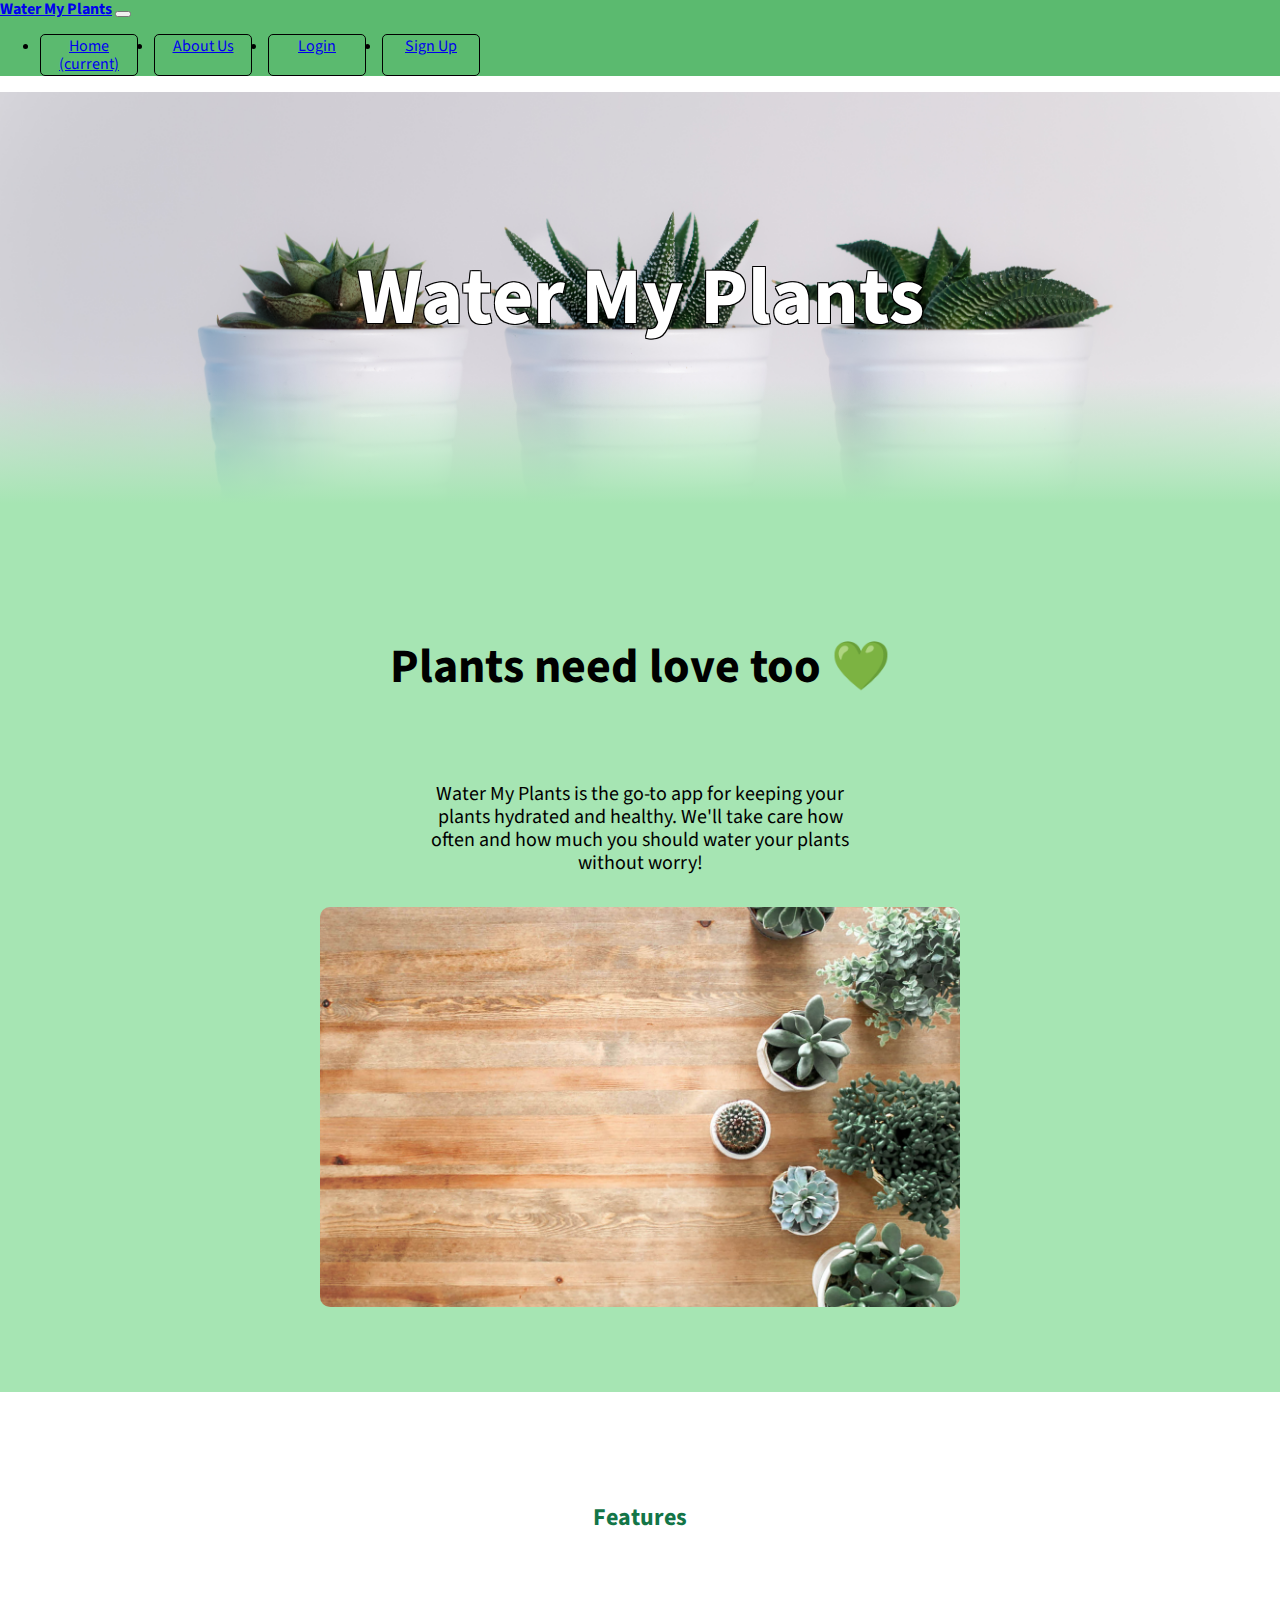
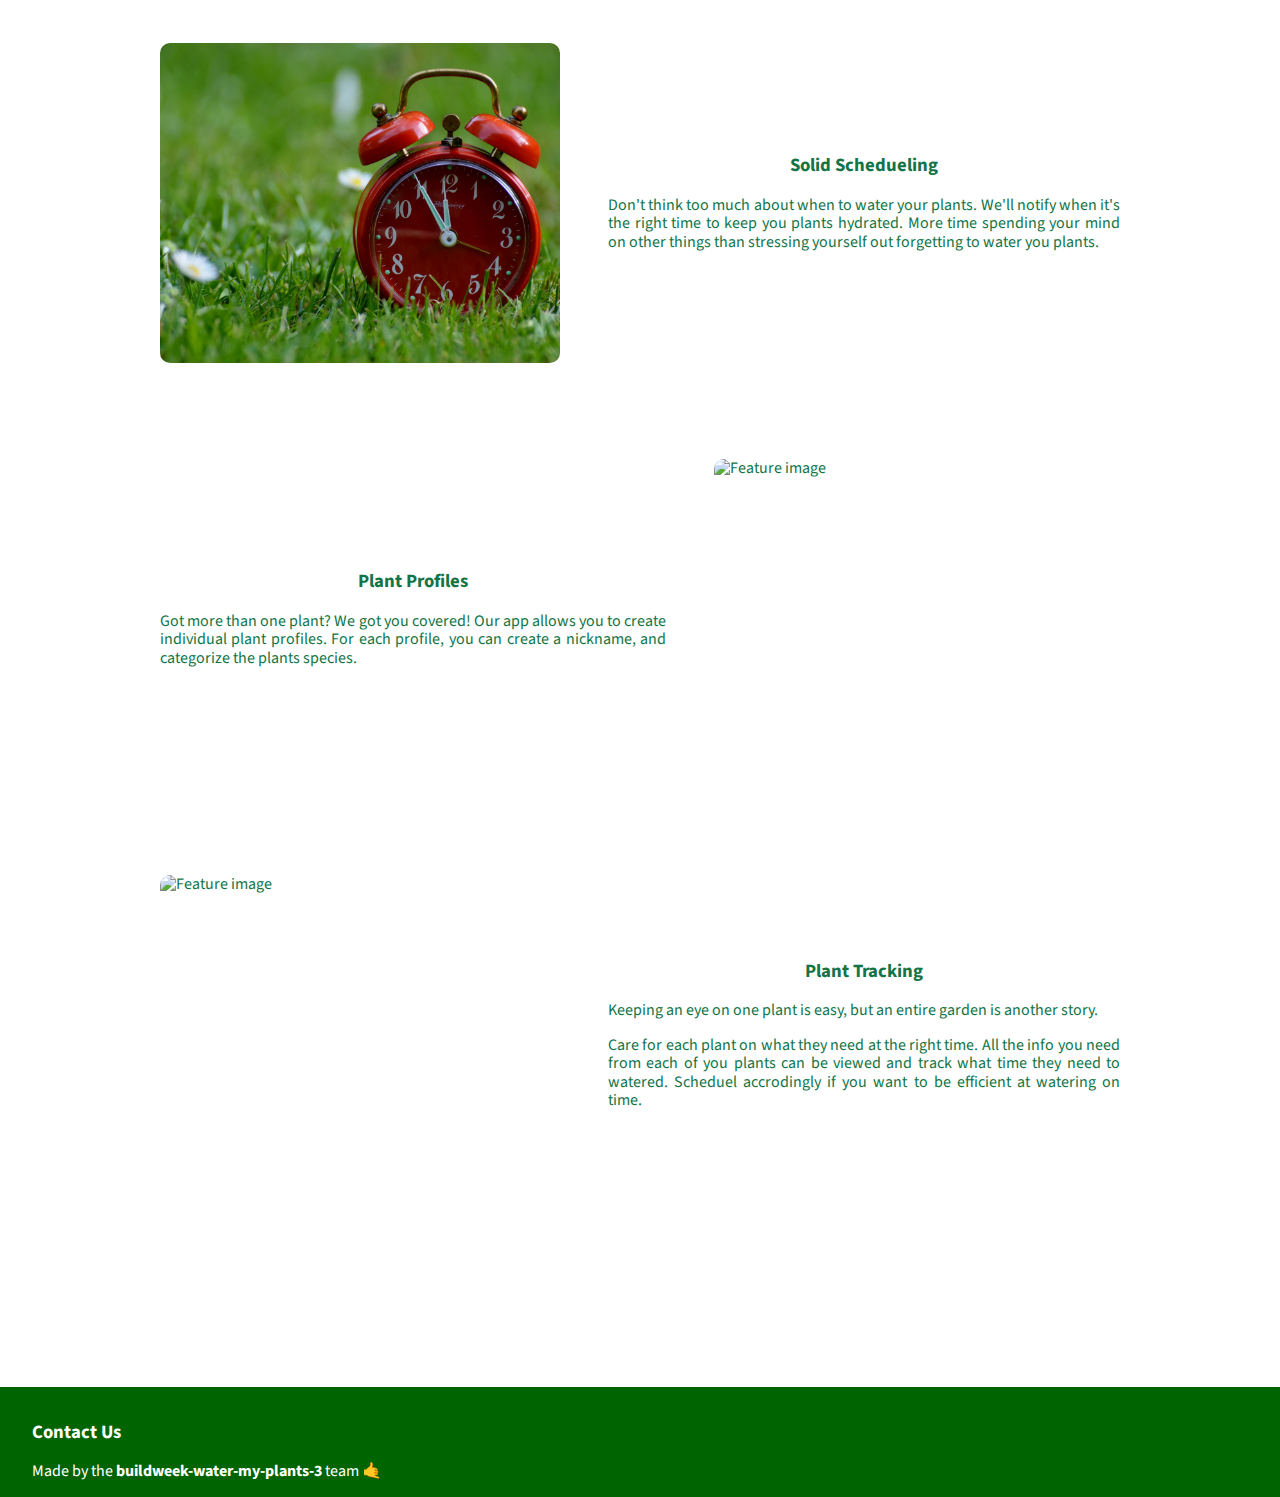
==== commit edde6067: "Added individual login and sign up buttons" ====
--- a/index.html
+++ b/index.html
@@ -30,7 +30,10 @@
             <a class="nav-link" href="/pages/about.html">About Us</a>
                 </li>
                 <li class="nav-item">
-                    <a class="nav-link" href="https://front-end-git-axiosadd.buildweek-water-my-plants-3.vercel.app/Login">Sign Up / Login</a>
+                    <a class="nav-link" href="https://front-end-git-axiosadd.buildweek-water-my-plants-3.vercel.app/Login">Login</a>
+                </li>
+                <li class="nav-item">
+                    <a class="nav-link" href="https://front-end-git-axiosadd.buildweek-water-my-plants-3.vercel.app/register">Sign Up</a>
                 </li>
             </ul>
         </div>
--- a/styles/home.css
+++ b/styles/home.css
@@ -52,6 +52,10 @@
     height: 25rem;
     border-radius: 10px;
     object-fit: cover;
+}
+
+#introduction p {
+    margin-bottom: 3rem;
 }
 
 
@@ -126,4 +130,15 @@
         min-width: 20rem;
         max-width: 40rem;
     }
+    #title {
+        font-size: 5rem;
+    }
+    #introduction h2 {
+        font-size: 3rem;
+    }
+    #introduction p {
+        font-size: 1.25rem;
+        margin: 0 auto 2rem;
+        width: 70%;
+    }
 }